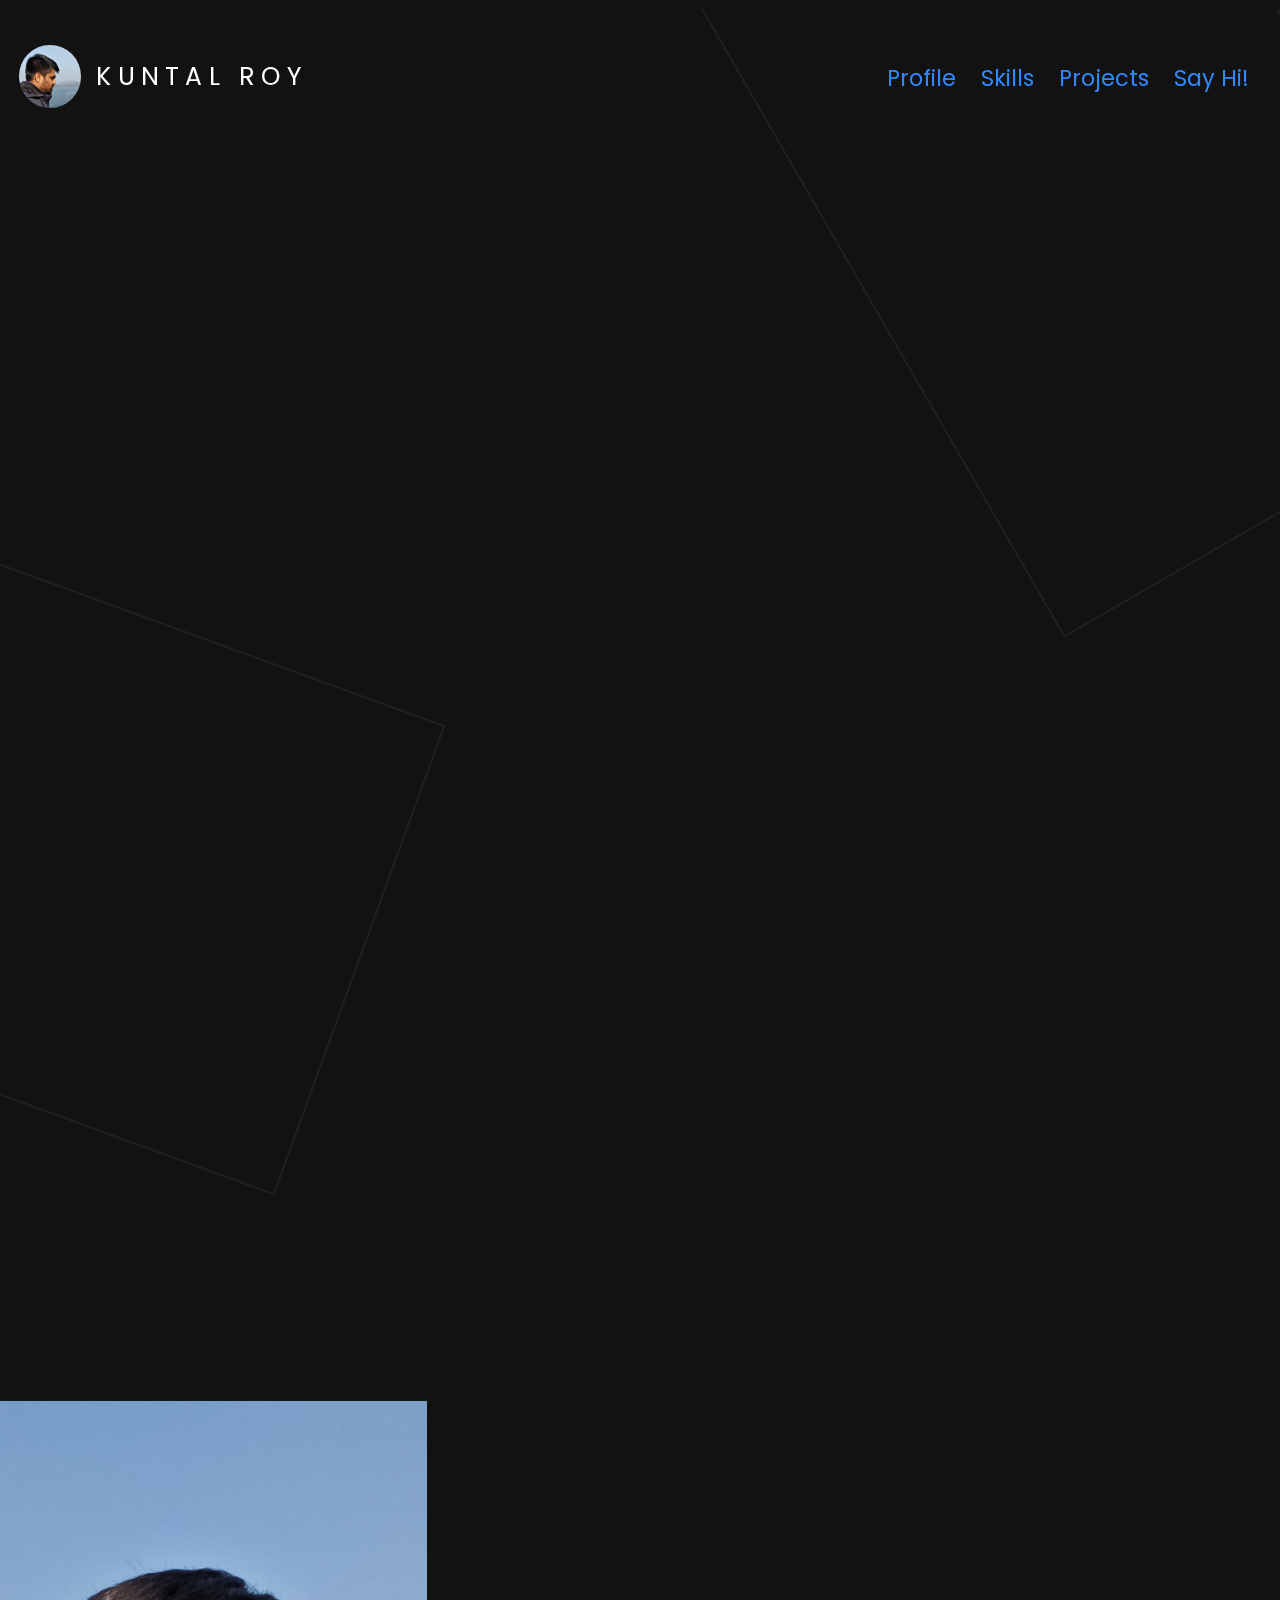
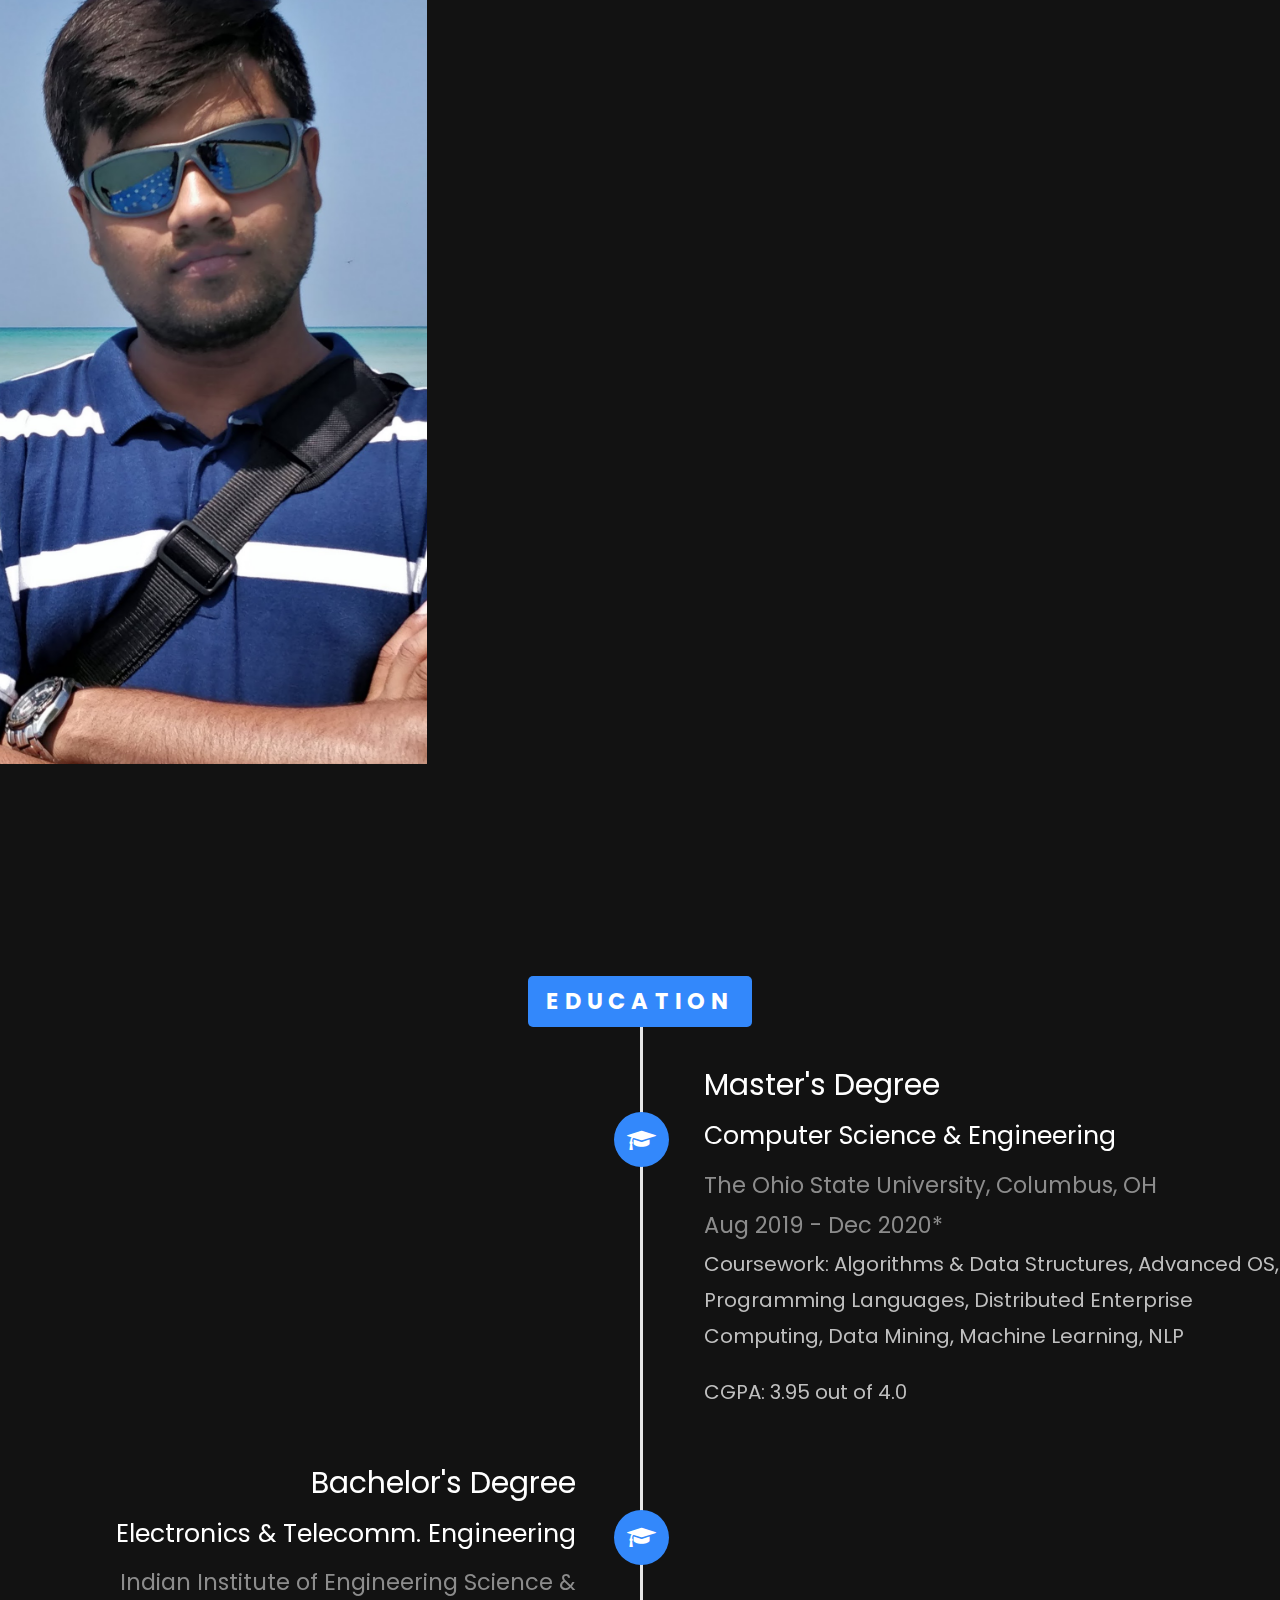
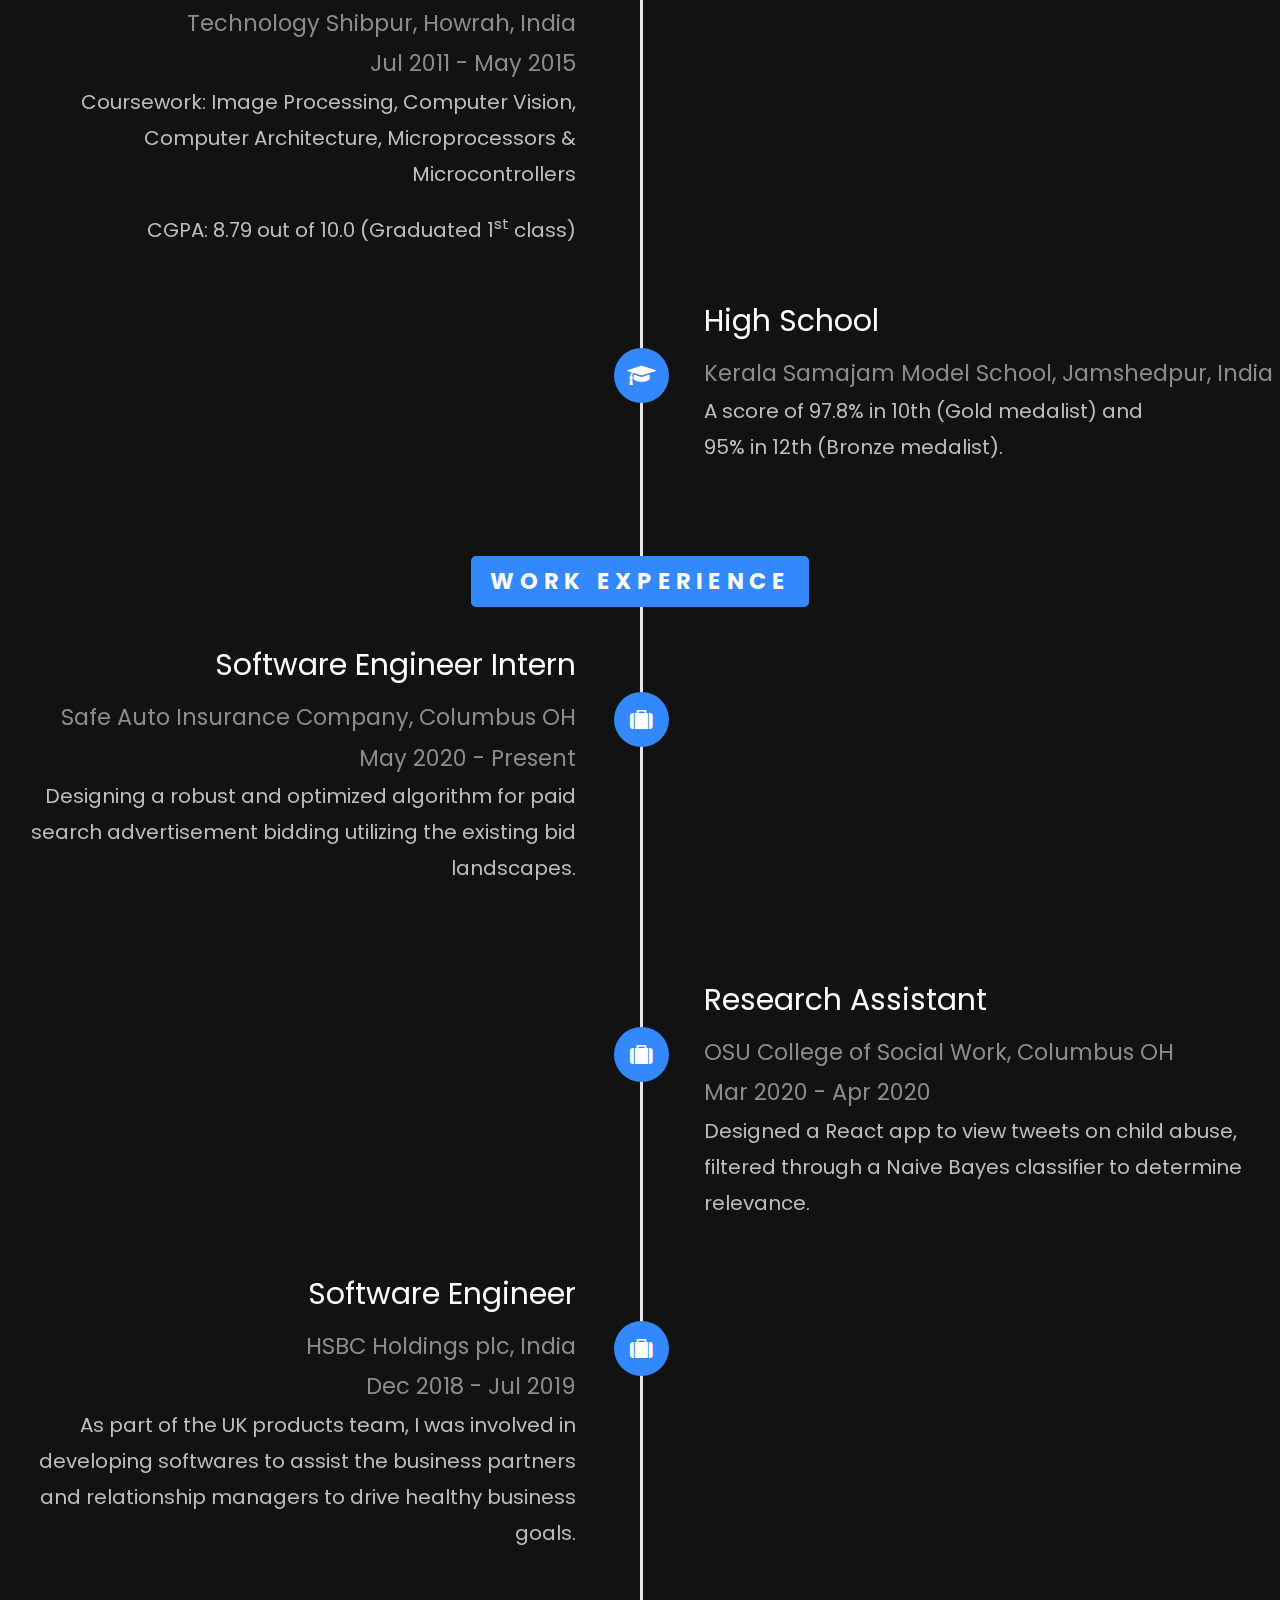
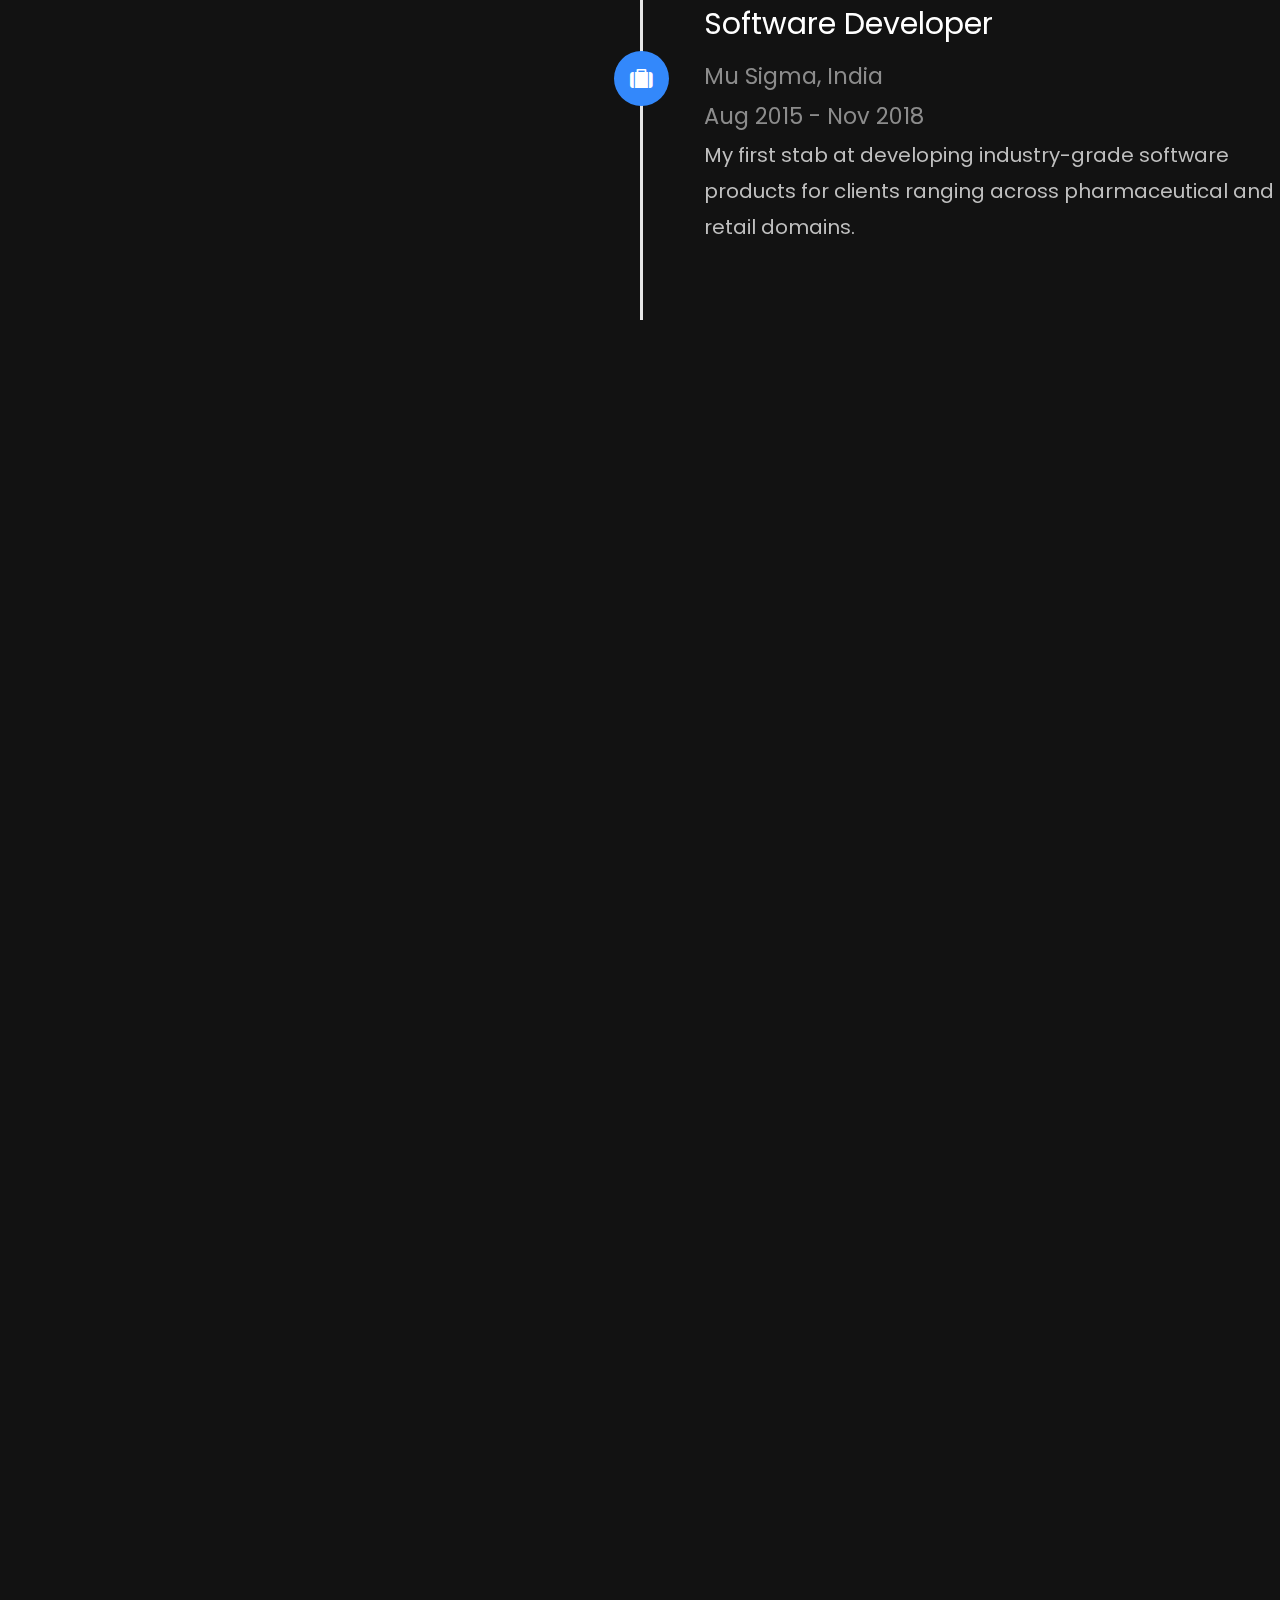
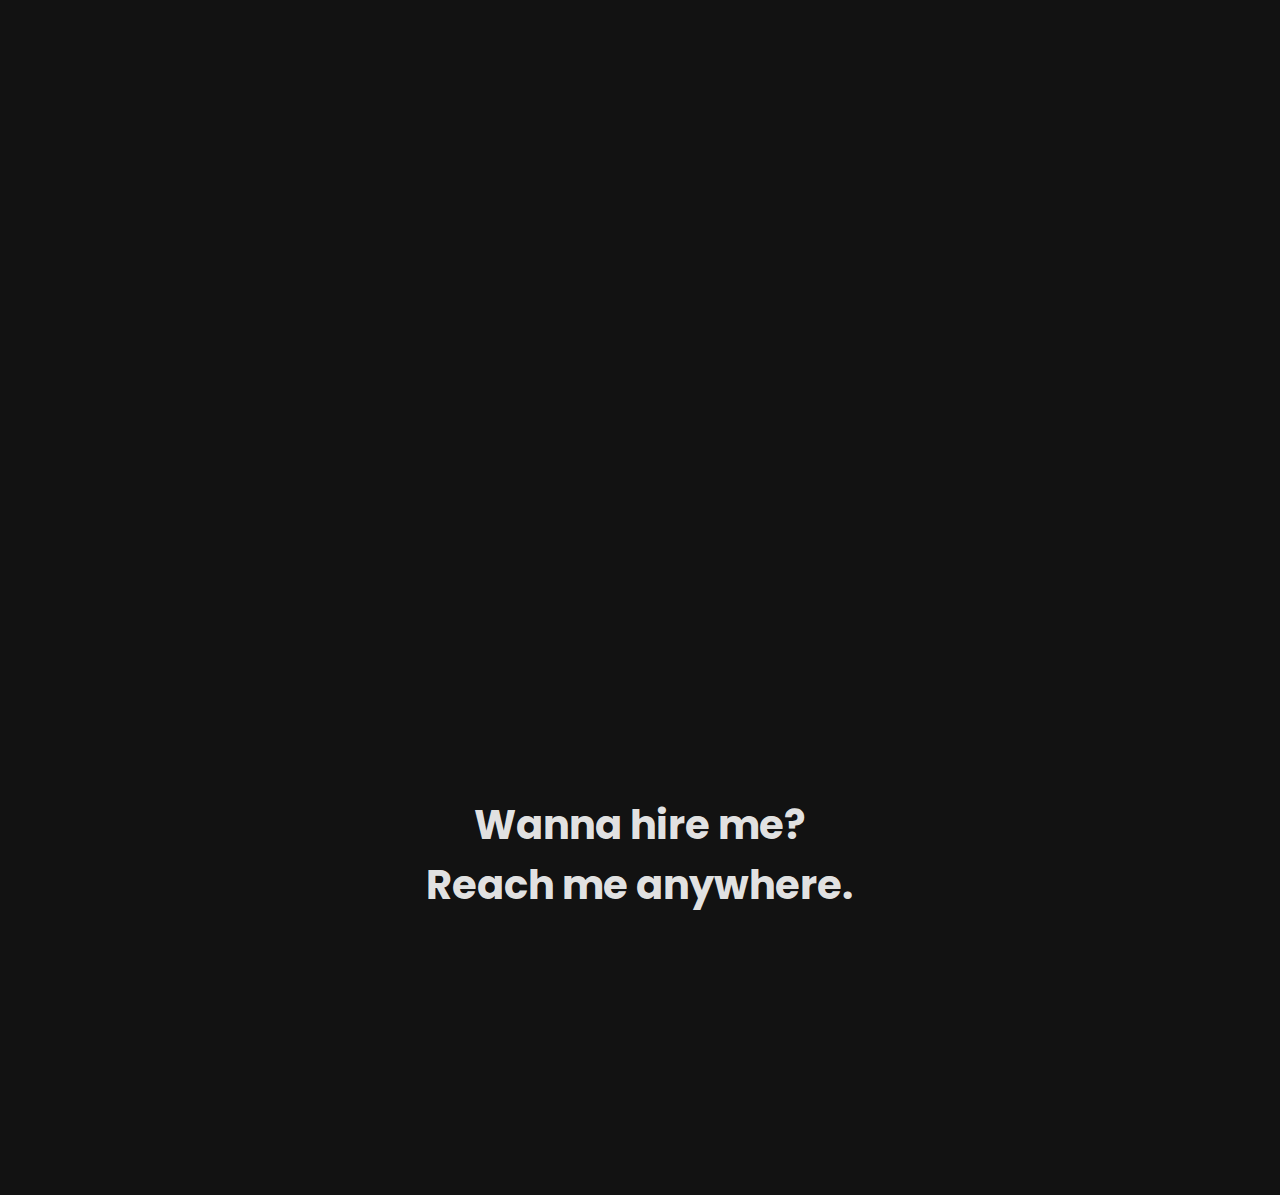
==== index.html @ 414e9b7e "Updated nav bar" ====
<!DOCTYPE html>
<html lang="en">
  <head>
    <title>Kuntal Roy</title>
    <meta charset="utf-8">
    <meta name="viewport" content="width=device-width, initial-scale=1, shrink-to-fit=no">
    
    <link href="https://fonts.googleapis.com/css?family=Poppins:300,400,700" rel="stylesheet">

    <link rel="stylesheet" href="css/open-iconic-bootstrap.min.css">
    <link rel="stylesheet" href="css/animate.css">
    
    <link rel="stylesheet" href="css/owl.carousel.min.css">
    <link rel="stylesheet" href="css/owl.theme.default.min.css">
    <link rel="stylesheet" href="css/magnific-popup.css">

    <link rel="stylesheet" href="css/aos.css">

    <link rel="stylesheet" href="css/ionicons.min.css">

    <link rel="stylesheet" href="css/bootstrap-datepicker.css">
    <link rel="stylesheet" href="css/jquery.timepicker.css">

    
    <link rel="stylesheet" href="css/flaticon.css">
    <link rel="stylesheet" href="css/icomoon.css">
    <link rel="stylesheet" href="css/style.css">
  </head>
  <body>

    <div class="KW_progressContainer">
      <div class="KW_progressBar">

      </div>
    </div>
    <div class="page">
    <nav id="colorlib-main-nav" role="navigation">
      <a href="#" class="js-colorlib-nav-toggle colorlib-nav-toggle active"><i></i></a>
      <div class="js-fullheight colorlib-table">
        <div class="img" style="background-image: url(images/person_1.jpg);"></div>
        <div class="colorlib-table-cell js-fullheight">
          <div class="row no-gutters">
            <div class="col-md-12 text-center">
              <h1 class="mb-4"><a href="index.html" class="logo">Kuntal Roy</a></h1>
              <ul>
                <!-- <li class="active"><a href="index.html"><span><small>01</small>Home</span></a></li> -->
                <li><a href="#aboutme"><span><small>02</small>Resume</span></a></li>
                <li><a href="services.html"><span><small>03</small>Services</span></a></li>
                <li><a href="portfolio.html"><span><small>04</small>Portfolio</span></a></li>
                <li><a href="blog.html"><span><small>05</small>Blog</span></a></li>
                <li><a href="contact.html"><span><small>06</small>Contact</span></a></li>
              </ul>
            </div>
          </div>
        </div>
      </div>
    </nav>
    
    <div id="colorlib-page">
      <header>
        <div class="container">
          <div class="row">
            <div class="col-md-12">
              <div class="colorlib-navbar-brand">
                <a class="colorlib-logo" href="index.html"><span class="logo-img" style="background-image: url(images/person_1.jpg);"></span>Kuntal Roy</a>
              </div>
              <!-- <a href="#" class="js-colorlib-nav-toggle colorlib-nav-toggle"><i></i></a> -->
              <a href="#contactme" class="colorlib-nav-toggle" id="nav-menu-item">Say Hi!</a>
              <a href="#projects" class="colorlib-nav-toggle" id="nav-menu-item">Projects</a>
              <a href="#skills" class="colorlib-nav-toggle" id="nav-menu-item">Skills</a>
              <a href="#profile" class="colorlib-nav-toggle" id="nav-menu-item">Profile</a>
            </div>
          </div>
        </div>
      </header>
    
      <section class="home-slider owl-carousel js-fullheight">
        <div class="slider-item js-fullheight">
          <div class="overlay"></div>
          <div class="container">
            <div class="row slider-text align-items-center text-center justify-content-center" data-scrollax-parent="true">
              <div class="col-md-12 ftco-animate" data-scrollax=" properties: { translateY: '70%' }">
                <p><a href="#" class="scroll">Hello World! I'm</a></p>
                <h1 class="mb-3" data-scrollax="properties: { translateY: '30%', opacity: 1.6 }">Kuntal Roy</h1>
              </div>
            </div>
          </div>
        </div>

        <div class="slider-item js-fullheight">
          <div class="overlay"></div>
          <div class="container">
            <div class="row slider-text align-items-center text-center justify-content-center" data-scrollax-parent="true">
              <div class="col-md-12 ftco-animate" data-scrollax=" properties: { translateY: '70%' }">
                <p><a href="#" class="scroll">I'm a Tech Enthusiast</a></p>
                <h1 class="mb-3" data-scrollax="properties: {translateY: '30%', opacity: 1.6}">CS grad @ OSU</h1>
              </div>
            </div>
          </div>
        </div>
      </section>
      <!-- END slider -->

      <section class="ftco-section about-section">
        <div class="container" id="aboutme">
          <div class="row d-flex" data-scrollax-parent="true">
            <div class="col-md-4 author-img" style="background-image: url(images/profile_1.jpg);" data-scrollax=" properties: { translateY: '-70%'}"></div>
            <div class="col-md-2"></div>
            <div class="col-md-6 wrap ftco-animate">
              <div class="about-desc">
                <h1 class="bold-text">About</h1>
                <div class="p-5">
                  <h2 class="mb-5">Hi! I'm Kuntal Roy</h2>
                  <p> I'm a CS master's student studying at The Ohio State University. Before pursuing my masters degree, I worked with HSBC & Mu Sigma for 4 years. I consider myself a quick and constant learner. I can adapt to new tehnologies within a short amount of time. </p>
                  <p><a class="ftco-animate" href="/docs/resume.pdf">Checkout my resume</a></p>
                  <ul class="ftco-footer-social list-unstyled mt-4">
                    <li><a href="https://www.linkedin.com/in/roykuntal/"><span class="icon-linkedin"></span></a></li>
                    <li><a href="https://github.com/kroy1809"><span class="icon-github"></span></a></li>
                    <li><a href="https://twitter.com/kroy_1809"><span class="icon-twitter"></span></a></li>
                    <li><a href="https://www.facebook.com/roy.kuntal"><span class="icon-facebook"></span></a></li>
                    <li><a href="https://www.instagram.com/kroy_1809/"><span class="icon-instagram"></span></a></li>
                  </ul>
                  <h5>Contact me here!</h5>
                  <p>Email: <a class="ftco-animate" href="mailto:roy.kuntal.osu@gmail.com">roy.kuntal.osu@gmail.com</a></p>
                  <p>Phone: <a href="#">+1 (614) 441-7599</a></p>
                  <p>Location: <a class="ftco-animate" href="https://goo.gl/maps/NLrKjh1BidKTwqyb7">3019 Stadium Dr, Apt.3,<br>Columbus, OH 43202</a></p>
                </div>
              </div>
            </div>
          </div>
        </div>
        <div class="row d-flex justify-content-center mt-5">
          <!-- <div class="col-md-10">
            <div class="profile ftco-animate">
              <h2 class="mb-4">Profile</h2> -->
            

        <div id="fh5co-resume" class="fh5co-bg-color">
          <div class="container" id="profile">
            <div class="row justify-content-center mb-5 pb-5">
              <div class="col-md-7 text-center heading-section ftco-animate">
                <span>About me</span>
                <h2>My profile</h2>
              </div>              
            </div>
            <div class="row">
              <div class="col-md-12 col-md-offset-0">
                <ul class="timeline">
                  <li class="timeline-heading text-center animate-box">
                    <div><h3>Education</h3></div>
                  </li>
                  <li class="timeline-inverted animate-box">
                    <div class="timeline-badge"><i class="icon-graduation-cap"></i></div>
                    <div class="timeline-panel">
                      <div class="timeline-heading">
                        <h4 class="timeline-title">Master's Degree</h4>
                        <h5 class="timeline-title">Computer Science & Engineering</h5>
      
                        <span class="timeline-body">The Ohio State University, Columbus, OH<br>Aug 2019 - Dec 2020*</span>
                      </div>
                      <div class="company">
                        <p>Coursework: Algorithms & Data Structures, Advanced OS, Programming Languages, Distributed Enterprise Computing, Data Mining, Machine Learning, NLP</p>
                        <p>CGPA: 3.95 out of 4.0</p>
                      </div>
                    </div>
                  </li>
                  <li class="animate-box timeline-unverted">
                    <div class="timeline-badge"><i class="icon-graduation-cap"></i></div>
                    <div class="timeline-panel">
                      <div class="timeline-heading">
                        <h4 class="timeline-title">Bachelor's Degree</h4>
                        <h5 class="timeline-title">Electronics & Telecomm. Engineering</h5>
      
                        <span class="timeline-body">Indian Institute of Engineering Science & Technology Shibpur, Howrah, India <br>Jul 2011 - May 2015</span>
                      </div>
                      <div class="company">
                        <p>Coursework: Image Processing, Computer Vision, Computer Architecture, Microprocessors & Microcontrollers </p>
                        <p>CGPA: 8.79 out of 10.0 (Graduated 1<sup>st</sup> class)</p>
                      </div>
                    </div>
                  </li>
                  <li class="timeline-inverted animate-box">
                    <div class="timeline-badge"><i class="icon-graduation-cap"></i></div>
                    <div class="timeline-panel">
                      <div class="timeline-heading">
                        <h4 class="timeline-title">High School</h4>
                        <span class="timeline-body">Kerala Samajam Model School, Jamshedpur, India</span>
                      </div>
                      <div class="company">
                        <p>A score of 97.8% in 10th (Gold medalist) and <br>95% in 12th (Bronze medalist).</p>
                      </div>
                    </div>
                  </li>
                  <br/>
                  <li class="timeline-heading text-center animate-box">
                    <div><h3>Work Experience</h3></div>
                  </li>
                  <li class="animate-box timeline-unverted">
                    <div class="timeline-badge"><i class="icon-suitcase"></i></div>
                    <div class="timeline-panel">
                      <div class="timeline-heading">
                        <h4 class="timeline-title">Software Engineer Intern</h4>
                        <span class="timeline-body">Safe Auto Insurance Company, Columbus OH<br>May 2020 - Present</span>
                      </div>
                      <div class="company">
                        <p>Designing a robust and optimized algorithm for paid search advertisement bidding utilizing the existing bid landscapes.</p>
                      </div>
                    </div>
                  </li>
                  <br/>
                  <li class="timeline-inverted animate-box">
                    <div class="timeline-badge"><i class="icon-suitcase"></i></div>
                    <div class="timeline-panel">
                      <div class="timeline-heading">
                        <h4 class="timeline-title">Research Assistant</h4>
                        <span class="timeline-body">OSU College of Social Work, Columbus OH<br>Mar 2020 - Apr 2020</span>
                      </div>
                      <div class="company">
                        <p>Designed a React app to view tweets on child abuse, filtered through a Naive Bayes classifier to determine relevance.</p>
                      </div>
                    </div>
                  </li>
                  <li class="animate-box timeline-unverted">
                    <div class="timeline-badge"><i class="icon-suitcase"></i></div>
                    <div class="timeline-panel">
                      <div class="timeline-heading">
                        <h4 class="timeline-title">Software Engineer</h4>
                        <span class="timeline-body">HSBC Holdings plc, India<br>Dec 2018 - Jul 2019</span>
                      </div>
                      <div class="company">
                        <p>As part of the UK products team, I was involved in developing softwares to assist the business partners and relationship managers to drive healthy business goals.</p>
                      </div>
                    </div>
                  </li>
                  <li class="timeline-inverted animate-box">
                    <div class="timeline-badge"><i class="icon-suitcase"></i></div>
                    <div class="timeline-panel">
                      <div class="timeline-heading">
                        <h4 class="timeline-title">Software Developer</h4>
                        <span class="timeline-body">Mu Sigma, India<br>Aug 2015 - Nov 2018</span>
                      </div>
                      <div class="company">
                        <p>My first stab at developing industry-grade software products for clients ranging across pharmaceutical and retail domains.</p>
                      </div>
                    </div>
                  </li>
                  </ul>
              </div>
            </div>
          </div>
        </div>

      </section>

      <section class="ftco-section">
        <div class="container" id="skills">
          <div class="row justify-content-center mb-5 pb-5">
            <div class="col-md-7 text-center heading-section ftco-animate">
              <span>What i do</span>
              <h2>My skillsets</h2>
            </div>
          </div>
          <div class="row">
            <div class="col-md-4 d-flex align-self-stretch ftco-animate">
              <div class="media block-6 services p-3 py-4 d-block text-center">
                <div class="icon mb-3"><span class="icon-code"></span></div>
                <div class="media-body">
                  <h3 class="heading">Backend dev</h3>
                  <span class="company">Java, Python, Golang, Shell, Git, SQL, C, Docker, MATLAB, R, PHP, SAS</span>
                </div>
                <h5>Frameworks</h5>
                <span class="company">REST API, Spring, Guice, Django, Flask, PyTorch, TensorFlow, NumPy, Pandas</span>
              </div>      
            </div>
            <div class="col-md-4 d-flex align-self-stretch ftco-animate">
              <div class="media block-6 services p-3 py-4 d-block text-center">
                <div class="icon mb-3"><span class="icon-desktop_windows"></span></div>
                <div class="media-body">
                  <h3 class="heading">Frontend dev</h3>
                  <span class="company">JavaScript, HTML, CSS, RShiny, Tableau, Power BI</span>
                </div>
                <h5>Frameworks</h5>
                  <span class="company">React, Vue, jQuery, C3.js, Bootstrap, NPM, Jinja</span>             
              </div>      
            </div>
            <div class="col-md-4 d-flex align-self-stretch ftco-animate">
              <div class="media block-6 services p-3 py-4 d-block text-center">
                <div class="icon mb-3"><span class="icon-gears"></span></div>
                <div class="media-body">
                  <h3 class="heading">Everything else</h3>
                  <span class="company">Agile, Cloud solutions, Microservices, System design, Databases, App Dev</span>
                </div>
                <h5>Frameworks</h5>
                <span class="company">JIRA, AWS, GCP, MongoDB, Redis, Teradata, MySQL, MS SQL Server</span>
              </div>    
            </div>
          </div>
        </div>
      </section>

      <section class="ftco-section">
	      <div class="container mt-5" id="projects">
	      	<div class="row justify-content-center mb-5 pb-5">
            <div class="col-md-7 text-center heading-section ftco-animate">
              <span>Projects</span>
              <h2>Checkout a few of my works</h2>
            </div>
          </div>
	        <div class="row">
	          <div class="col-md-4 ftco-animate">
	            <div class="blog-entry">
                <div class="overlay-container">
                  <div class="overlay-image"><a href="https://github.com/kroy1809/Restaurant-Simulator" class="block-20" style="background-image: url('images/restaurant.jpg');" data-scrollax=" properties: { translateY: '-30%'}"></a></div>
                  <div class="overlay-git"><a href="https://github.com/kroy1809/Restaurant-Simulator" ><span class="icon-github"></span></a></div>
                </div>
	              <div class="text p-4 d-block">
                  <h3 class="heading"><a>Restaurant Simulator</a></h3>
                  <div class="meta mb-3">
	                  <div><a href="#">Designed a multi-threaded systems for a restaurant to efficiently simulate the decoupled operations in a food joint</a></div>
	                </div>
	              </div>
	            </div>
	          </div>
	          <div class="col-md-4 ftco-animate">
	            <div class="blog-entry" data-aos-delay="100">
                <div class="overlay-container">
	                <div class="overlay-image"><a href="https://github.com/kroy1809/Math-Word-Problem-Solver" class="block-20" style="background-image: url('images/maths.jpg');"></a></div>
                  <div class="overlay-git"><a href="https://github.com/kroy1809/Math-Word-Problem-Solver" ><span class="icon-github"></span></a></div>
              </div>
	              <div class="text p-4">
                  <h3 class="heading"><a>Math Word Problem Solver</a></h3>
                  <div class="meta mb-3">
                    <div><a>Constructed and solved mathematical equations from word problems using sequence trees and Recursive NN</a></div>
                    
	                </div>
	              </div>
	            </div>
	          </div>
	          <div class="col-md-4 ftco-animate">
	            <div class="blog-entry" data-aos-delay="200">
                <div class="overlay-container">
                  <div class="overlay-image"><a href="https://github.com/kroy1809/Min-Hashing" class="block-20" style="background-image: url('images/plagiarism.jpg');"></a></div>
                  <div class="overlay-git"><a href="https://github.com/kroy1809/Min-Hashing" ><span class="icon-github"></span></a></div>
                </div>
	              <div class="text p-4">
                  <h3 class="heading"><a>Plagiarism Checker</a></h3>
                  <div class="meta mb-3">
	                  <div><a href="#"></a>Generated set of signatures using min hashing technique to bucket similar document structures together</div>
	                </div>
	              </div>
	            </div>
	          </div>
	          <div class="col-md-4 ftco-animate">
	            <div class="blog-entry">
                <div class="overlay-container">
                  <div class="overlay-image"><a href="https://github.com/kroy1809/Ad2Charity" class="block-20" style="background-image: url('images/billboard.jpg');"></a></div>
                  <div class="overlay-git"><a href="https://github.com/kroy1809/Ad2Charity" ><span class="icon-github"></span></a></div>
              </div>
	              <div class="text p-4 d-block">
                  <h3 class="heading"><a>Ad2Charity</a></h3>
                  <div class="meta mb-3">
	                  <div><a href="#">Developed a chrome extension that incentivizes users to donate to charity by giving a discount on watching an ad</a></div>
	                </div>
	              </div>
	            </div>
	          </div>
	          <div class="col-md-4 ftco-animate">
	            <div class="blog-entry" data-aos-delay="100">
                <div class="overlay-container">
                  <div class="overlay-image"><a href="https://github.com/kroy1809/movie-review-classification" class="block-20" style="background-image: url('images/movies.png');"></a></div>
                  <div class="overlay-git"><a href="https://github.com/kroy1809/movie-review-classification" ><span class="icon-github"></span></a></div>
                </div>
	              <div class="text p-4">
	                
                  <h3 class="heading"><a>Movie reviews classification</a></h3>
                  <div class="meta mb-3">
	                  <div><a href="#">Classified reviews on IMDB, Amazon & Yelp as positive, negative and neutral using deep neural nets (CNN and FFNN)</a></div>
	                </div>
	              </div>
	            </div>
	          </div>
	          <div class="col-md-4 ftco-animate">
	            <div class="blog-entry" data-aos-delay="200">
                <div class="overlay-container">
                  <div class="overlay-image"><a href="https://calculator-logs.herokuapp.com/" class="block-20" style="background-image: url('images/computer.jpg');"></a></div>
                  <div class="overlay-git"><a href="https://calculator-logs.herokuapp.com/" ><span class="icon-link2"></span></a></div>
                </div>
	              
	              <div class="text p-4">
                  <h3 class="heading"><a>Calculator with logs</a></h3>
	                <div class="meta mb-3">
	                  <div><a href="#">A standard calculator web app which records logs from other users & also restores unsaved session data</a></div>
	                </div>
	              </div>
	            </div>
	          </div>
	        </div>
	        <!-- <div class="row mt-5">
	          <div class="col text-center">
	            <div class="block-27">
	              <ul>
	                <li><a href="#">&lt;</a></li>
	                <li class="active"><span>1</span></li>
	                <li><a href="#">2</a></li>
	                <li><a href="#">3</a></li>
	                <li><a href="#">4</a></li>
	                <li><a href="#">5</a></li>
	                <li><a href="#">&gt;</a></li>
	              </ul>
	            </div>
	          </div>
	        </div> -->
	      </div>
	    </section>

      
      <footer class="ftco-footer ftco-bg-dark ftco-section">
        <div class="container" id="contactme">
          <div class="row mb-5 justify-content-center">
            <div class="col-md-5 text-center">
              <div class="ftco-footer-widget mb-5">
                <div class="ftco-footer-social list-unstyled">
                  <li class="ftco-animate"><a href="https://www.linkedin.com/in/roykuntal/"><span class="icon-linkedin"></span></a></li>
                  <li class="ftco-animate"><a href="https://github.com/kroy1809"><span class="icon-github"></span></a></li>
                  <li class="ftco-animate"><a href="mailto:roy.kuntal.osu@gmail.com"><span class="icon-envelope"></span></a></li>
                  <li class="ftco-animate"><a href="https://twitter.com/kroy_1809"><span class="icon-twitter"></span></a></li>
                  <li class="ftco-animate"><a href="https://www.facebook.com/roy.kuntal"><span class="icon-facebook"></span></a></li>
                  <li class="ftco-animate"><a href="https://www.instagram.com/kroy_1809/"><span class="icon-instagram"></span></a></li>
                </ul>
              </div>
              <div class="ftco-footer-widget">
                <h2 class="mb-5">Wanna hire me?<br>Reach me anywhere.</h2>
              </div>
            </div>
          </div>
          <div class="row">
            <div class="col-md-12 text-center"> 
            </div>
          </div>
        </div>
      </footer>

      <!-- loader -->
      <div id="ftco-loader" class="show fullscreen"><svg class="circular" width="48px" height="48px"><circle class="path-bg" cx="24" cy="24" r="22" fill="none" stroke-width="4" stroke="#eeeeee"/><circle class="path" cx="24" cy="24" r="22" fill="none" stroke-width="4" stroke-miterlimit="10" stroke="#F96D00"/></svg></div>

      </div>

    </div>


    <script src="js/jquery.min.js"></script>
    <script src="js/jquery-migrate-3.0.1.min.js"></script>
    <script src="js/popper.min.js"></script>
    <script src="js/bootstrap.min.js"></script>
    <script src="js/jquery.easing.1.3.js"></script>
    <script src="js/jquery.waypoints.min.js"></script>
    <script src="js/jquery.stellar.min.js"></script>
    <script src="js/owl.carousel.min.js"></script>
    <script src="js/jquery.magnific-popup.min.js"></script>
    <script src="js/aos.js"></script>
    <script src="js/jquery.animateNumber.min.js"></script>
    <script src="js/scrollax.min.js"></script>
    <script src="js/bootstrap-datepicker.js"></script>
    <script src="js/jquery.timepicker.min.js"></script>
    <!-- <script src="https://maps.googleapis.com/maps/api/js?key=AIzaSyBVWaKrjvy3MaE7SQ74_uJiULgl1JY0H2s&sensor=false"></script> -->
    <!-- <script src="js/google-map.js"></script> -->
    <script src="js/main.js"></script>
    
  </body>
</html>
---- css/flaticon.css ----
/*
    Flaticon icon font: Flaticon
    Creation date: 23/07/2018 14:52
    */

@font-face {
  font-family: "Flaticon";
  src: url("../fonts/flaticon/font/Flaticon.eot");
  src: url("../fonts/flaticon/font/Flaticon.eot?#iefix") format("embedded-opentype"),
       url("../fonts/flaticon/font/Flaticon.woff") format("woff"),
       url("../fonts/flaticon/font/Flaticon.ttf") format("truetype"),
       url("../fonts/flaticon/font/Flaticon.svg#Flaticon") format("svg");
  font-weight: normal;
  font-style: normal;
}

@media screen and (-webkit-min-device-pixel-ratio:0) {
  @font-face {
    font-family: "Flaticon";
    src: url("../fonts/flaticon/font/Flaticon.svg#Flaticon") format("svg");
  }
}

[class^="flaticon-"]:before, [class*=" flaticon-"]:before,
[class^="flaticon-"]:after, [class*=" flaticon-"]:after {   
  font-family: Flaticon;
  font-style: normal;
  font-weight: normal;
  font-variant: normal;
  text-transform: none;
  line-height: 1;

  /* Better Font Rendering =========== */
  -webkit-font-smoothing: antialiased;
  -moz-osx-font-smoothing: grayscale;
}

.flaticon-yoga:before { content: "\f100"; }
.flaticon-gym-1:before { content: "\f101"; }
.flaticon-gym:before { content: "\f102"; }
---- css/icomoon.css ----
@font-face {
  font-family: 'icomoon';
  src:  url('../fonts/icomoon/icomoon.eot?6tt51o');
  src:  url('../fonts/icomoon/icomoon.eot?6tt51o#iefix') format('embedded-opentype'),
    url('../fonts/icomoon/icomoon.ttf?6tt51o') format('truetype'),
    url('../fonts/icomoon/icomoon.woff?6tt51o') format('woff'),
    url('../fonts/icomoon/icomoon.svg?6tt51o#icomoon') format('svg');
  font-weight: normal;
  font-style: normal;
}

[class^="icon-"], [class*=" icon-"] {
  /* use !important to prevent issues with browser extensions that change fonts */
  font-family: 'icomoon' !important;
  speak: none;
  font-style: normal;
  font-weight: normal;
  font-variant: normal;
  text-transform: none;
  line-height: 1;

  /* Better Font Rendering =========== */
  -webkit-font-smoothing: antialiased;
  -moz-osx-font-smoothing: grayscale;
}

.icon-asterisk:before {
  content: "\f069";
}
.icon-plus:before {
  content: "\f067";
}
.icon-question:before {
  content: "\f128";
}
.icon-minus:before {
  content: "\f068";
}
.icon-glass:before {
  content: "\f000";
}
.icon-music:before {
  content: "\f001";
}
.icon-search:before {
  content: "\f002";
}
.icon-envelope-o:before {
  content: "\f003";
}
.icon-heart:before {
  content: "\f004";
}
.icon-star:before {
  content: "\f005";
}
.icon-star-o:before {
  content: "\f006";
}
.icon-user:before {
  content: "\f007";
}
.icon-film:before {
  content: "\f008";
}
.icon-th-large:before {
  content: "\f009";
}
.icon-th:before {
  content: "\f00a";
}
.icon-th-list:before {
  content: "\f00b";
}
.icon-check:before {
  content: "\f00c";
}
.icon-close:before {
  content: "\f00d";
}
.icon-remove:before {
  content: "\f00d";
}
.icon-times:before {
  content: "\f00d";
}
.icon-search-plus:before {
  content: "\f00e";
}
.icon-search-minus:before {
  content: "\f010";
}
.icon-power-off:before {
  content: "\f011";
}
.icon-signal:before {
  content: "\f012";
}
.icon-cog:before {
  content: "\f013";
}
.icon-gear:before {
  content: "\f013";
}
.icon-trash-o:before {
  content: "\f014";
}
.icon-home:before {
  content: "\f015";
}
.icon-file-o:before {
  content: "\f016";
}
.icon-clock-o:before {
  content: "\f017";
}
.icon-road:before {
  content: "\f018";
}
.icon-download:before {
  content: "\f019";
}
.icon-arrow-circle-o-down:before {
  content: "\f01a";
}
.icon-arrow-circle-o-up:before {
  content: "\f01b";
}
.icon-inbox:before {
  content: "\f01c";
}
.icon-play-circle-o:before {
  content: "\f01d";
}
.icon-repeat:before {
  content: "\f01e";
}
.icon-rotate-right:before {
  content: "\f01e";
}
.icon-refresh:before {
  content: "\f021";
}
.icon-list-alt:before {
  content: "\f022";
}
.icon-lock:before {
  content: "\f023";
}
.icon-flag:before {
  content: "\f024";
}
.icon-headphones:before {
  content: "\f025";
}
.icon-volume-off:before {
  content: "\f026";
}
.icon-volume-down:before {
  content: "\f027";
}
.icon-volume-up:before {
  content: "\f028";
}
.icon-qrcode:before {
  content: "\f029";
}
.icon-barcode:before {
  content: "\f02a";
}
.icon-tag:before {
  content: "\f02b";
}
.icon-tags:before {
  content: "\f02c";
}
.icon-book:before {
  content: "\f02d";
}
.icon-bookmark:before {
  content: "\f02e";
}
.icon-print:before {
  content: "\f02f";
}
.icon-camera:before {
  content: "\f030";
}
.icon-font:before {
  content: "\f031";
}
.icon-bold:before {
  content: "\f032";
}
.icon-italic:before {
  content: "\f033";
}
.icon-text-height:before {
  content: "\f034";
}
.icon-text-width:before {
  content: "\f035";
}
.icon-align-left:before {
  content: "\f036";
}
.icon-align-center:before {
  content: "\f037";
}
.icon-align-right:before {
  content: "\f038";
}
.icon-align-justify:before {
  content: "\f039";
}
.icon-list:before {
  content: "\f03a";
}
.icon-dedent:before {
  content: "\f03b";
}
.icon-outdent:before {
  content: "\f03b";
}
.icon-indent:before {
  content: "\f03c";
}
.icon-video-camera:before {
  content: "\f03d";
}
.icon-image:before {
  content: "\f03e";
}
.icon-photo:before {
  content: "\f03e";
}
.icon-picture-o:before {
  content: "\f03e";
}
.icon-pencil:before {
  content: "\f040";
}
.icon-map-marker:before {
  content: "\f041";
}
.icon-adjust:before {
  content: "\f042";
}
.icon-tint:before {
  content: "\f043";
}
.icon-edit:before {
  content: "\f044";
}
.icon-pencil-square-o:before {
  content: "\f044";
}
.icon-share-square-o:before {
  content: "\f045";
}
.icon-check-square-o:before {
  content: "\f046";
}
.icon-arrows:before {
  content: "\f047";
}
.icon-step-backward:before {
  content: "\f048";
}
.icon-fast-backward:before {
  content: "\f049";
}
.icon-backward:before {
  content: "\f04a";
}
.icon-play:before {
  content: "\f04b";
}
.icon-pause:before {
  content: "\f04c";
}
.icon-stop:before {
  content: "\f04d";
}
.icon-forward:before {
  content: "\f04e";
}
.icon-fast-forward:before {
  content: "\f050";
}
.icon-step-forward:before {
  content: "\f051";
}
.icon-eject:before {
  content: "\f052";
}
.icon-chevron-left:before {
  content: "\f053";
}
.icon-chevron-right:before {
  content: "\f054";
}
.icon-plus-circle:before {
  content: "\f055";
}
.icon-minus-circle:before {
  content: "\f056";
}
.icon-times-circle:before {
  content: "\f057";
}
.icon-check-circle:before {
  content: "\f058";
}
.icon-question-circle:before {
  content: "\f059";
}
.icon-info-circle:before {
  content: "\f05a";
}
.icon-crosshairs:before {
  content: "\f05b";
}
.icon-times-circle-o:before {
  content: "\f05c";
}
.icon-check-circle-o:before {
  content: "\f05d";
}
.icon-ban:before {
  content: "\f05e";
}
.icon-arrow-left:before {
  content: "\f060";
}
.icon-arrow-right:before {
  content: "\f061";
}
.icon-arrow-up:before {
  content: "\f062";
}
.icon-arrow-down:before {
  content: "\f063";
}
.icon-mail-forward:before {
  content: "\f064";
}
.icon-share:before {
  content: "\f064";
}
.icon-expand:before {
  content: "\f065";
}
.icon-compress:before {
  content: "\f066";
}
.icon-exclamation-circle:before {
  content: "\f06a";
}
.icon-gift:before {
  content: "\f06b";
}
.icon-leaf:before {
  content: "\f06c";
}
.icon-fire:before {
  content: "\f06d";
}
.icon-eye:before {
  content: "\f06e";
}
.icon-eye-slash:before {
  content: "\f070";
}
.icon-exclamation-triangle:before {
  content: "\f071";
}
.icon-warning:before {
  content: "\f071";
}
.icon-plane:before {
  content: "\f072";
}
.icon-calendar:before {
  content: "\f073";
}
.icon-random:before {
  content: "\f074";
}
.icon-comment:before {
  content: "\f075";
}
.icon-magnet:before {
  content: "\f076";
}
.icon-chevron-up:before {
  content: "\f077";
}
.icon-chevron-down:before {
  content: "\f078";
}
.icon-retweet:before {
  content: "\f079";
}
.icon-shopping-cart:before {
  content: "\f07a";
}
.icon-folder:before {
  content: "\f07b";
}
.icon-folder-open:before {
  content: "\f07c";
}
.icon-arrows-v:before {
  content: "\f07d";
}
.icon-arrows-h:before {
  content: "\f07e";
}
.icon-bar-chart:before {
  content: "\f080";
}
.icon-bar-chart-o:before {
  content: "\f080";
}
.icon-twitter-square:before {
  content: "\f081";
}
.icon-facebook-square:before {
  content: "\f082";
}
.icon-camera-retro:before {
  content: "\f083";
}
.icon-key:before {
  content: "\f084";
}
.icon-cogs:before {
  content: "\f085";
}
.icon-gears:before {
  content: "\f085";
}
.icon-comments:before {
  content: "\f086";
}
.icon-thumbs-o-up:before {
  content: "\f087";
}
.icon-thumbs-o-down:before {
  content: "\f088";
}
.icon-star-half:before {
  content: "\f089";
}
.icon-heart-o:before {
  content: "\f08a";
}
.icon-sign-out:before {
  content: "\f08b";
}
.icon-linkedin-square:before {
  content: "\f08c";
}
.icon-thumb-tack:before {
  content: "\f08d";
}
.icon-external-link:before {
  content: "\f08e";
}
.icon-sign-in:before {
  content: "\f090";
}
.icon-trophy:before {
  content: "\f091";
}
.icon-github-square:before {
  content: "\f092";
}
.icon-upload:before {
  content: "\f093";
}
.icon-lemon-o:before {
  content: "\f094";
}
.icon-phone:before {
  content: "\f095";
}
.icon-square-o:before {
  content: "\f096";
}
.icon-bookmark-o:before {
  content: "\f097";
}
.icon-phone-square:before {
  content: "\f098";
}
.icon-twitter:before {
  content: "\f099";
}
.icon-facebook:before {
  content: "\f09a";
}
.icon-facebook-f:before {
  content: "\f09a";
}
.icon-github:before {
  content: "\f09b";
}
.icon-unlock:before {
  content: "\f09c";
}
.icon-credit-card:before {
  content: "\f09d";
}
.icon-feed:before {
  content: "\f09e";
}
.icon-rss:before {
  content: "\f09e";
}
.icon-hdd-o:before {
  content: "\f0a0";
}
.icon-bullhorn:before {
  content: "\f0a1";
}
.icon-bell-o:before {
  content: "\f0a2";
}
.icon-certificate:before {
  content: "\f0a3";
}
.icon-hand-o-right:before {
  content: "\f0a4";
}
.icon-hand-o-left:before {
  content: "\f0a5";
}
.icon-hand-o-up:before {
  content: "\f0a6";
}
.icon-hand-o-down:before {
  content: "\f0a7";
}
.icon-arrow-circle-left:before {
  content: "\f0a8";
}
.icon-arrow-circle-right:before {
  content: "\f0a9";
}
.icon-arrow-circle-up:before {
  content: "\f0aa";
}
.icon-arrow-circle-down:before {
  content: "\f0ab";
}
.icon-globe:before {
  content: "\f0ac";
}
.icon-wrench:before {
  content: "\f0ad";
}
.icon-tasks:before {
  content: "\f0ae";
}
.icon-filter:before {
  content: "\f0b0";
}
.icon-briefcase:before {
  content: "\f0b1";
}
.icon-arrows-alt:before {
  content: "\f0b2";
}
.icon-group:before {
  content: "\f0c0";
}
.icon-users:before {
  content: "\f0c0";
}
.icon-chain:before {
  content: "\f0c1";
}
.icon-link:before {
  content: "\f0c1";
}
.icon-cloud:before {
  content: "\f0c2";
}
.icon-flask:before {
  content: "\f0c3";
}
.icon-cut:before {
  content: "\f0c4";
}
.icon-scissors:before {
  content: "\f0c4";
}
.icon-copy:before {
  content: "\f0c5";
}
.icon-files-o:before {
  content: "\f0c5";
}
.icon-paperclip:before {
  content: "\f0c6";
}
.icon-floppy-o:before {
  content: "\f0c7";
}
.icon-save:before {
  content: "\f0c7";
}
.icon-square:before {
  content: "\f0c8";
}
.icon-bars:before {
  content: "\f0c9";
}
.icon-navicon:before {
  content: "\f0c9";
}
.icon-reorder:before {
  content: "\f0c9";
}
.icon-list-ul:before {
  content: "\f0ca";
}
.icon-list-ol:before {
  content: "\f0cb";
}
.icon-strikethrough:before {
  content: "\f0cc";
}
.icon-underline:before {
  content: "\f0cd";
}
.icon-table:before {
  content: "\f0ce";
}
.icon-magic:before {
  content: "\f0d0";
}
.icon-truck:before {
  content: "\f0d1";
}
.icon-pinterest:before {
  content: "\f0d2";
}
.icon-pinterest-square:before {
  content: "\f0d3";
}
.icon-google-plus-square:before {
  content: "\f0d4";
}
.icon-google-plus:before {
  content: "\f0d5";
}
.icon-money:before {
  content: "\f0d6";
}
.icon-caret-down:before {
  content: "\f0d7";
}
.icon-caret-up:before {
  content: "\f0d8";
}
.icon-caret-left:before {
  content: "\f0d9";
}
.icon-caret-right:before {
  content: "\f0da";
}
.icon-columns:before {
  content: "\f0db";
}
.icon-sort:before {
  content: "\f0dc";
}
.icon-unsorted:before {
  content: "\f0dc";
}
.icon-sort-desc:before {
  content: "\f0dd";
}
.icon-sort-down:before {
  content: "\f0dd";
}
.icon-sort-asc:before {
  content: "\f0de";
}
.icon-sort-up:before {
  content: "\f0de";
}
.icon-envelope:before {
  content: "\f0e0";
}
.icon-linkedin:before {
  content: "\f0e1";
}
.icon-rotate-left:before {
  content: "\f0e2";
}
.icon-undo:before {
  content: "\f0e2";
}
.icon-gavel:before {
  content: "\f0e3";
}
.icon-legal:before {
  content: "\f0e3";
}
.icon-dashboard:before {
  content: "\f0e4";
}
.icon-tachometer:before {
  content: "\f0e4";
}
.icon-comment-o:before {
  content: "\f0e5";
}
.icon-comments-o:before {
  content: "\f0e6";
}
.icon-bolt:before {
  content: "\f0e7";
}
.icon-flash:before {
  content: "\f0e7";
}
.icon-sitemap:before {
  content: "\f0e8";
}
.icon-umbrella:before {
  content: "\f0e9";
}
.icon-clipboard:before {
  content: "\f0ea";
}
.icon-paste:before {
  content: "\f0ea";
}
.icon-lightbulb-o:before {
  content: "\f0eb";
}
.icon-exchange:before {
  content: "\f0ec";
}
.icon-cloud-download:before {
  content: "\f0ed";
}
.icon-cloud-upload:before {
  content: "\f0ee";
}
.icon-user-md:before {
  content: "\f0f0";
}
.icon-stethoscope:before {
  content: "\f0f1";
}
.icon-suitcase:before {
  content: "\f0f2";
}
.icon-bell:before {
  content: "\f0f3";
}
.icon-coffee:before {
  content: "\f0f4";
}
.icon-cutlery:before {
  content: "\f0f5";
}
.icon-file-text-o:before {
  content: "\f0f6";
}
.icon-building-o:before {
  content: "\f0f7";
}
.icon-hospital-o:before {
  content: "\f0f8";
}
.icon-ambulance:before {
  content: "\f0f9";
}
.icon-medkit:before {
  content: "\f0fa";
}
.icon-fighter-jet:before {
  content: "\f0fb";
}
.icon-beer:before {
  content: "\f0fc";
}
.icon-h-square:before {
  content: "\f0fd";
}
.icon-plus-square:before {
  content: "\f0fe";
}
.icon-angle-double-left:before {
  content: "\f100";
}
.icon-angle-double-right:before {
  content: "\f101";
}
.icon-angle-double-up:before {
  content: "\f102";
}
.icon-angle-double-down:before {
  content: "\f103";
}
.icon-angle-left:before {
  content: "\f104";
}
.icon-angle-right:before {
  content: "\f105";
}
.icon-angle-up:before {
  content: "\f106";
}
.icon-angle-down:before {
  content: "\f107";
}
.icon-desktop:before {
  content: "\f108";
}
.icon-laptop:before {
  content: "\f109";
}
.icon-tablet:before {
  content: "\f10a";
}
.icon-mobile:before {
  content: "\f10b";
}
.icon-mobile-phone:before {
  content: "\f10b";
}
.icon-circle-o:before {
  content: "\f10c";
}
.icon-quote-left:before {
  content: "\f10d";
}
.icon-quote-right:before {
  content: "\f10e";
}
.icon-spinner:before {
  content: "\f110";
}
.icon-circle:before {
  content: "\f111";
}
.icon-mail-reply:before {
  content: "\f112";
}
.icon-reply:before {
  content: "\f112";
}
.icon-github-alt:before {
  content: "\f113";
}
.icon-folder-o:before {
  content: "\f114";
}
.icon-folder-open-o:before {
  content: "\f115";
}
.icon-smile-o:before {
  content: "\f118";
}
.icon-frown-o:before {
  content: "\f119";
}
.icon-meh-o:before {
  content: "\f11a";
}
.icon-gamepad:before {
  content: "\f11b";
}
.icon-keyboard-o:before {
  content: "\f11c";
}
.icon-flag-o:before {
  content: "\f11d";
}
.icon-flag-checkered:before {
  content: "\f11e";
}
.icon-terminal:before {
  content: "\f120";
}
.icon-code:before {
  content: "\f121";
}
.icon-mail-reply-all:before {
  content: "\f122";
}
.icon-reply-all:before {
  content: "\f122";
}
.icon-star-half-empty:before {
  content: "\f123";
}
.icon-star-half-full:before {
  content: "\f123";
}
.icon-star-half-o:before {
  content: "\f123";
}
.icon-location-arrow:before {
  content: "\f124";
}
.icon-crop:before {
  content: "\f125";
}
.icon-code-fork:before {
  content: "\f126";
}
.icon-chain-broken:before {
  content: "\f127";
}
.icon-unlink:before {
  content: "\f127";
}
.icon-info:before {
  content: "\f129";
}
.icon-exclamation:before {
  content: "\f12a";
}
.icon-superscript:before {
  content: "\f12b";
}
.icon-subscript:before {
  content: "\f12c";
}
.icon-eraser:before {
  content: "\f12d";
}
.icon-puzzle-piece:before {
  content: "\f12e";
}
.icon-microphone:before {
  content: "\f130";
}
.icon-microphone-slash:before {
  content: "\f131";
}
.icon-shield:before {
  content: "\f132";
}
.icon-calendar-o:before {
  content: "\f133";
}
.icon-fire-extinguisher:before {
  content: "\f134";
}
.icon-rocket:before {
  content: "\f135";
}
.icon-maxcdn:before {
  content: "\f136";
}
.icon-chevron-circle-left:before {
  content: "\f137";
}
.icon-chevron-circle-right:before {
  content: "\f138";
}
.icon-chevron-circle-up:before {
  content: "\f139";
}
.icon-chevron-circle-down:before {
  content: "\f13a";
}
.icon-html5:before {
  content: "\f13b";
}
.icon-css3:before {
  content: "\f13c";
}
.icon-anchor:before {
  content: "\f13d";
}
.icon-unlock-alt:before {
  content: "\f13e";
}
.icon-bullseye:before {
  content: "\f140";
}
.icon-ellipsis-h:before {
  content: "\f141";
}
.icon-ellipsis-v:before {
  content: "\f142";
}
.icon-rss-square:before {
  content: "\f143";
}
.icon-play-circle:before {
  content: "\f144";
}
.icon-ticket:before {
  content: "\f145";
}
.icon-minus-square:before {
  content: "\f146";
}
.icon-minus-square-o:before {
  content: "\f147";
}
.icon-level-up:before {
  content: "\f148";
}
.icon-level-down:before {
  content: "\f149";
}
.icon-check-square:before {
  content: "\f14a";
}
.icon-pencil-square:before {
  content: "\f14b";
}
.icon-external-link-square:before {
  content: "\f14c";
}
.icon-share-square:before {
  content: "\f14d";
}
.icon-compass:before {
  content: "\f14e";
}
.icon-caret-square-o-down:before {
  content: "\f150";
}
.icon-toggle-down:before {
  content: "\f150";
}
.icon-caret-square-o-up:before {
  content: "\f151";
}
.icon-toggle-up:before {
  content: "\f151";
}
.icon-caret-square-o-right:before {
  content: "\f152";
}
.icon-toggle-right:before {
  content: "\f152";
}
.icon-eur:before {
  content: "\f153";
}
.icon-euro:before {
  content: "\f153";
}
.icon-gbp:before {
  content: "\f154";
}
.icon-dollar:before {
  content: "\f155";
}
.icon-usd:before {
  content: "\f155";
}
.icon-inr:before {
  content: "\f156";
}
.icon-rupee:before {
  content: "\f156";
}
.icon-cny:before {
  content: "\f157";
}
.icon-jpy:before {
  content: "\f157";
}
.icon-rmb:before {
  content: "\f157";
}
.icon-yen:before {
  content: "\f157";
}
.icon-rouble:before {
  content: "\f158";
}
.icon-rub:before {
  content: "\f158";
}
.icon-ruble:before {
  content: "\f158";
}
.icon-krw:before {
  content: "\f159";
}
.icon-won:before {
  content: "\f159";
}
.icon-bitcoin:before {
  content: "\f15a";
}
.icon-btc:before {
  content: "\f15a";
}
.icon-file:before {
  content: "\f15b";
}
.icon-file-text:before {
  content: "\f15c";
}
.icon-sort-alpha-asc:before {
  content: "\f15d";
}
.icon-sort-alpha-desc:before {
  content: "\f15e";
}
.icon-sort-amount-asc:before {
  content: "\f160";
}
.icon-sort-amount-desc:before {
  content: "\f161";
}
.icon-sort-numeric-asc:before {
  content: "\f162";
}
.icon-sort-numeric-desc:before {
  content: "\f163";
}
.icon-thumbs-up:before {
  content: "\f164";
}
.icon-thumbs-down:before {
  content: "\f165";
}
.icon-youtube-square:before {
  content: "\f166";
}
.icon-youtube:before {
  content: "\f167";
}
.icon-xing:before {
  content: "\f168";
}
.icon-xing-square:before {
  content: "\f169";
}
.icon-youtube-play:before {
  content: "\f16a";
}
.icon-dropbox:before {
  content: "\f16b";
}
.icon-stack-overflow:before {
  content: "\f16c";
}
.icon-instagram:before {
  content: "\f16d";
}
.icon-flickr:before {
  content: "\f16e";
}
.icon-adn:before {
  content: "\f170";
}
.icon-bitbucket:before {
  content: "\f171";
}
.icon-bitbucket-square:before {
  content: "\f172";
}
.icon-tumblr:before {
  content: "\f173";
}
.icon-tumblr-square:before {
  content: "\f174";
}
.icon-long-arrow-down:before {
  content: "\f175";
}
.icon-long-arrow-up:before {
  content: "\f176";
}
.icon-long-arrow-left:before {
  content: "\f177";
}
.icon-long-arrow-right:before {
  content: "\f178";
}
.icon-apple:before {
  content: "\f179";
}
.icon-windows:before {
  content: "\f17a";
}
.icon-android:before {
  content: "\f17b";
}
.icon-linux:before {
  content: "\f17c";
}
.icon-dribbble:before {
  content: "\f17d";
}
.icon-skype:before {
  content: "\f17e";
}
.icon-foursquare:before {
  content: "\f180";
}
.icon-trello:before {
  content: "\f181";
}
.icon-female:before {
  content: "\f182";
}
.icon-male:before {
  content: "\f183";
}
.icon-gittip:before {
  content: "\f184";
}
.icon-gratipay:before {
  content: "\f184";
}
.icon-sun-o:before {
  content: "\f185";
}
.icon-moon-o:before {
  content: "\f186";
}
.icon-archive:before {
  content: "\f187";
}
.icon-bug:before {
  content: "\f188";
}
.icon-vk:before {
  content: "\f189";
}
.icon-weibo:before {
  content: "\f18a";
}
.icon-renren:before {
  content: "\f18b";
}
.icon-pagelines:before {
  content: "\f18c";
}
.icon-stack-exchange:before {
  content: "\f18d";
}
.icon-arrow-circle-o-right:before {
  content: "\f18e";
}
.icon-arrow-circle-o-left:before {
  content: "\f190";
}
.icon-caret-square-o-left:before {
  content: "\f191";
}
.icon-toggle-left:before {
  content: "\f191";
}
.icon-dot-circle-o:before {
  content: "\f192";
}
.icon-wheelchair:before {
  content: "\f193";
}
.icon-vimeo-square:before {
  content: "\f194";
}
.icon-try:before {
  content: "\f195";
}
.icon-turkish-lira:before {
  content: "\f195";
}
.icon-plus-square-o:before {
  content: "\f196";
}
.icon-space-shuttle:before {
  content: "\f197";
}
.icon-slack:before {
  content: "\f198";
}
.icon-envelope-square:before {
  content: "\f199";
}
.icon-wordpress:before {
  content: "\f19a";
}
.icon-openid:before {
  content: "\f19b";
}
.icon-bank:before {
  content: "\f19c";
}
.icon-institution:before {
  content: "\f19c";
}
.icon-university:before {
  content: "\f19c";
}
.icon-graduation-cap:before {
  content: "\f19d";
}
.icon-mortar-board:before {
  content: "\f19d";
}
.icon-yahoo:before {
  content: "\f19e";
}
.icon-google:before {
  content: "\f1a0";
}
.icon-reddit:before {
  content: "\f1a1";
}
.icon-reddit-square:before {
  content: "\f1a2";
}
.icon-stumbleupon-circle:before {
  content: "\f1a3";
}
.icon-stumbleupon:before {
  content: "\f1a4";
}
.icon-delicious:before {
  content: "\f1a5";
}
.icon-digg:before {
  content: "\f1a6";
}
.icon-pied-piper-pp:before {
  content: "\f1a7";
}
.icon-pied-piper-alt:before {
  content: "\f1a8";
}
.icon-drupal:before {
  content: "\f1a9";
}
.icon-joomla:before {
  content: "\f1aa";
}
.icon-language:before {
  content: "\f1ab";
}
.icon-fax:before {
  content: "\f1ac";
}
.icon-building:before {
  content: "\f1ad";
}
.icon-child:before {
  content: "\f1ae";
}
.icon-paw:before {
  content: "\f1b0";
}
.icon-spoon:before {
  content: "\f1b1";
}
.icon-cube:before {
  content: "\f1b2";
}
.icon-cubes:before {
  content: "\f1b3";
}
.icon-behance:before {
  content: "\f1b4";
}
.icon-behance-square:before {
  content: "\f1b5";
}
.icon-steam:before {
  content: "\f1b6";
}
.icon-steam-square:before {
  content: "\f1b7";
}
.icon-recycle:before {
  content: "\f1b8";
}
.icon-automobile:before {
  content: "\f1b9";
}
.icon-car:before {
  content: "\f1b9";
}
.icon-cab:before {
  content: "\f1ba";
}
.icon-taxi:before {
  content: "\f1ba";
}
.icon-tree:before {
  content: "\f1bb";
}
.icon-spotify:before {
  content: "\f1bc";
}
.icon-deviantart:before {
  content: "\f1bd";
}
.icon-soundcloud:before {
  content: "\f1be";
}
.icon-database:before {
  content: "\f1c0";
}
.icon-file-pdf-o:before {
  content: "\f1c1";
}
.icon-file-word-o:before {
  content: "\f1c2";
}
.icon-file-excel-o:before {
  content: "\f1c3";
}
.icon-file-powerpoint-o:before {
  content: "\f1c4";
}
.icon-file-image-o:before {
  content: "\f1c5";
}
.icon-file-photo-o:before {
  content: "\f1c5";
}
.icon-file-picture-o:before {
  content: "\f1c5";
}
.icon-file-archive-o:before {
  content: "\f1c6";
}
.icon-file-zip-o:before {
  content: "\f1c6";
}
.icon-file-audio-o:before {
  content: "\f1c7";
}
.icon-file-sound-o:before {
  content: "\f1c7";
}
.icon-file-movie-o:before {
  content: "\f1c8";
}
.icon-file-video-o:before {
  content: "\f1c8";
}
.icon-file-code-o:before {
  content: "\f1c9";
}
.icon-vine:before {
  content: "\f1ca";
}
.icon-codepen:before {
  content: "\f1cb";
}
.icon-jsfiddle:before {
  content: "\f1cc";
}
.icon-life-bouy:before {
  content: "\f1cd";
}
.icon-life-buoy:before {
  content: "\f1cd";
}
.icon-life-ring:before {
  content: "\f1cd";
}
.icon-life-saver:before {
  content: "\f1cd";
}
.icon-support:before {
  content: "\f1cd";
}
.icon-circle-o-notch:before {
  content: "\f1ce";
}
.icon-ra:before {
  content: "\f1d0";
}
.icon-rebel:before {
  content: "\f1d0";
}
.icon-resistance:before {
  content: "\f1d0";
}
.icon-empire:before {
  content: "\f1d1";
}
.icon-ge:before {
  content: "\f1d1";
}
.icon-git-square:before {
  content: "\f1d2";
}
.icon-git:before {
  content: "\f1d3";
}
.icon-hacker-news:before {
  content: "\f1d4";
}
.icon-y-combinator-square:before {
  content: "\f1d4";
}
.icon-yc-square:before {
  content: "\f1d4";
}
.icon-tencent-weibo:before {
  content: "\f1d5";
}
.icon-qq:before {
  content: "\f1d6";
}
.icon-wechat:before {
  content: "\f1d7";
}
.icon-weixin:before {
  content: "\f1d7";
}
.icon-paper-plane:before {
  content: "\f1d8";
}
.icon-send:before {
  content: "\f1d8";
}
.icon-paper-plane-o:before {
  content: "\f1d9";
}
.icon-send-o:before {
  content: "\f1d9";
}
.icon-history:before {
  content: "\f1da";
}
.icon-circle-thin:before {
  content: "\f1db";
}
.icon-header:before {
  content: "\f1dc";
}
.icon-paragraph:before {
  content: "\f1dd";
}
.icon-sliders:before {
  content: "\f1de";
}
.icon-share-alt:before {
  content: "\f1e0";
}
.icon-share-alt-square:before {
  content: "\f1e1";
}
.icon-bomb:before {
  content: "\f1e2";
}
.icon-futbol-o:before {
  content: "\f1e3";
}
.icon-soccer-ball-o:before {
  content: "\f1e3";
}
.icon-tty:before {
  content: "\f1e4";
}
.icon-binoculars:before {
  content: "\f1e5";
}
.icon-plug:before {
  content: "\f1e6";
}
.icon-slideshare:before {
  content: "\f1e7";
}
.icon-twitch:before {
  content: "\f1e8";
}
.icon-yelp:before {
  content: "\f1e9";
}
.icon-newspaper-o:before {
  content: "\f1ea";
}
.icon-wifi:before {
  content: "\f1eb";
}
.icon-calculator:before {
  content: "\f1ec";
}
.icon-paypal:before {
  content: "\f1ed";
}
.icon-google-wallet:before {
  content: "\f1ee";
}
.icon-cc-visa:before {
  content: "\f1f0";
}
.icon-cc-mastercard:before {
  content: "\f1f1";
}
.icon-cc-discover:before {
  content: "\f1f2";
}
.icon-cc-amex:before {
  content: "\f1f3";
}
.icon-cc-paypal:before {
  content: "\f1f4";
}
.icon-cc-stripe:before {
  content: "\f1f5";
}
.icon-bell-slash:before {
  content: "\f1f6";
}
.icon-bell-slash-o:before {
  content: "\f1f7";
}
.icon-trash:before {
  content: "\f1f8";
}
.icon-copyright:before {
  content: "\f1f9";
}
.icon-at:before {
  content: "\f1fa";
}
.icon-eyedropper:before {
  content: "\f1fb";
}
.icon-paint-brush:before {
  content: "\f1fc";
}
.icon-birthday-cake:before {
  content: "\f1fd";
}
.icon-area-chart:before {
  content: "\f1fe";
}
.icon-pie-chart:before {
  content: "\f200";
}
.icon-line-chart:before {
  content: "\f201";
}
.icon-lastfm:before {
  content: "\f202";
}
.icon-lastfm-square:before {
  content: "\f203";
}
.icon-toggle-off:before {
  content: "\f204";
}
.icon-toggle-on:before {
  content: "\f205";
}
.icon-bicycle:before {
  content: "\f206";
}
.icon-bus:before {
  content: "\f207";
}
.icon-ioxhost:before {
  content: "\f208";
}
.icon-angellist:before {
  content: "\f209";
}
.icon-cc:before {
  content: "\f20a";
}
.icon-ils:before {
  content: "\f20b";
}
.icon-shekel:before {
  content: "\f20b";
}
.icon-sheqel:before {
  content: "\f20b";
}
.icon-meanpath:before {
  content: "\f20c";
}
.icon-buysellads:before {
  content: "\f20d";
}
.icon-connectdevelop:before {
  content: "\f20e";
}
.icon-dashcube:before {
  content: "\f210";
}
.icon-forumbee:before {
  content: "\f211";
}
.icon-leanpub:before {
  content: "\f212";
}
.icon-sellsy:before {
  content: "\f213";
}
.icon-shirtsinbulk:before {
  content: "\f214";
}
.icon-simplybuilt:before {
  content: "\f215";
}
.icon-skyatlas:before {
  content: "\f216";
}
.icon-cart-plus:before {
  content: "\f217";
}
.icon-cart-arrow-down:before {
  content: "\f218";
}
.icon-diamond:before {
  content: "\f219";
}
.icon-ship:before {
  content: "\f21a";
}
.icon-user-secret:before {
  content: "\f21b";
}
.icon-motorcycle:before {
  content: "\f21c";
}
.icon-street-view:before {
  content: "\f21d";
}
.icon-heartbeat:before {
  content: "\f21e";
}
.icon-venus:before {
  content: "\f221";
}
.icon-mars:before {
  content: "\f222";
}
.icon-mercury:before {
  content: "\f223";
}
.icon-intersex:before {
  content: "\f224";
}
.icon-transgender:before {
  content: "\f224";
}
.icon-transgender-alt:before {
  content: "\f225";
}
.icon-venus-double:before {
  content: "\f226";
}
.icon-mars-double:before {
  content: "\f227";
}
.icon-venus-mars:before {
  content: "\f228";
}
.icon-mars-stroke:before {
  content: "\f229";
}
.icon-mars-stroke-v:before {
  content: "\f22a";
}
.icon-mars-stroke-h:before {
  content: "\f22b";
}
.icon-neuter:before {
  content: "\f22c";
}
.icon-genderless:before {
  content: "\f22d";
}
.icon-facebook-official:before {
  content: "\f230";
}
.icon-pinterest-p:before {
  content: "\f231";
}
.icon-whatsapp:before {
  content: "\f232";
}
.icon-server:before {
  content: "\f233";
}
.icon-user-plus:before {
  content: "\f234";
}
.icon-user-times:before {
  content: "\f235";
}
.icon-bed:before {
  content: "\f236";
}
.icon-hotel:before {
  content: "\f236";
}
.icon-viacoin:before {
  content: "\f237";
}
.icon-train:before {
  content: "\f238";
}
.icon-subway:before {
  content: "\f239";
}
.icon-medium:before {
  content: "\f23a";
}
.icon-y-combinator:before {
  content: "\f23b";
}
.icon-yc:before {
  content: "\f23b";
}
.icon-optin-monster:before {
  content: "\f23c";
}
.icon-opencart:before {
  content: "\f23d";
}
.icon-expeditedssl:before {
  content: "\f23e";
}
.icon-battery:before {
  content: "\f240";
}
.icon-battery-4:before {
  content: "\f240";
}
.icon-battery-full:before {
  content: "\f240";
}
.icon-battery-3:before {
  content: "\f241";
}
.icon-battery-three-quarters:before {
  content: "\f241";
}
.icon-battery-2:before {
  content: "\f242";
}
.icon-battery-half:before {
  content: "\f242";
}
.icon-battery-1:before {
  content: "\f243";
}
.icon-battery-quarter:before {
  content: "\f243";
}
.icon-battery-0:before {
  content: "\f244";
}
.icon-battery-empty:before {
  content: "\f244";
}
.icon-mouse-pointer:before {
  content: "\f245";
}
.icon-i-cursor:before {
  content: "\f246";
}
.icon-object-group:before {
  content: "\f247";
}
.icon-object-ungroup:before {
  content: "\f248";
}
.icon-sticky-note:before {
  content: "\f249";
}
.icon-sticky-note-o:before {
  content: "\f24a";
}
.icon-cc-jcb:before {
  content: "\f24b";
}
.icon-cc-diners-club:before {
  content: "\f24c";
}
.icon-clone:before {
  content: "\f24d";
}
.icon-balance-scale:before {
  content: "\f24e";
}
.icon-hourglass-o:before {
  content: "\f250";
}
.icon-hourglass-1:before {
  content: "\f251";
}
.icon-hourglass-start:before {
  content: "\f251";
}
.icon-hourglass-2:before {
  content: "\f252";
}
.icon-hourglass-half:before {
  content: "\f252";
}
.icon-hourglass-3:before {
  content: "\f253";
}
.icon-hourglass-end:before {
  content: "\f253";
}
.icon-hourglass:before {
  content: "\f254";
}
.icon-hand-grab-o:before {
  content: "\f255";
}
.icon-hand-rock-o:before {
  content: "\f255";
}
.icon-hand-paper-o:before {
  content: "\f256";
}
.icon-hand-stop-o:before {
  content: "\f256";
}
.icon-hand-scissors-o:before {
  content: "\f257";
}
.icon-hand-lizard-o:before {
  content: "\f258";
}
.icon-hand-spock-o:before {
  content: "\f259";
}
.icon-hand-pointer-o:before {
  content: "\f25a";
}
.icon-hand-peace-o:before {
  content: "\f25b";
}
.icon-trademark:before {
  content: "\f25c";
}
.icon-registered:before {
  content: "\f25d";
}
.icon-creative-commons:before {
  content: "\f25e";
}
.icon-gg:before {
  content: "\f260";
}
.icon-gg-circle:before {
  content: "\f261";
}
.icon-tripadvisor:before {
  content: "\f262";
}
.icon-odnoklassniki:before {
  content: "\f263";
}
.icon-odnoklassniki-square:before {
  content: "\f264";
}
.icon-get-pocket:before {
  content: "\f265";
}
.icon-wikipedia-w:before {
  content: "\f266";
}
.icon-safari:before {
  content: "\f267";
}
.icon-chrome:before {
  content: "\f268";
}
.icon-firefox:before {
  content: "\f269";
}
.icon-opera:before {
  content: "\f26a";
}
.icon-internet-explorer:before {
  content: "\f26b";
}
.icon-television:before {
  content: "\f26c";
}
.icon-tv:before {
  content: "\f26c";
}
.icon-contao:before {
  content: "\f26d";
}
.icon-500px:before {
  content: "\f26e";
}
.icon-amazon:before {
  content: "\f270";
}
.icon-calendar-plus-o:before {
  content: "\f271";
}
.icon-calendar-minus-o:before {
  content: "\f272";
}
.icon-calendar-times-o:before {
  content: "\f273";
}
.icon-calendar-check-o:before {
  content: "\f274";
}
.icon-industry:before {
  content: "\f275";
}
.icon-map-pin:before {
  content: "\f276";
}
.icon-map-signs:before {
  content: "\f277";
}
.icon-map-o:before {
  content: "\f278";
}
.icon-map:before {
  content: "\f279";
}
.icon-commenting:before {
  content: "\f27a";
}
.icon-commenting-o:before {
  content: "\f27b";
}
.icon-houzz:before {
  content: "\f27c";
}
.icon-vimeo:before {
  content: "\f27d";
}
.icon-black-tie:before {
  content: "\f27e";
}
.icon-fonticons:before {
  content: "\f280";
}
.icon-reddit-alien:before {
  content: "\f281";
}
.icon-edge:before {
  content: "\f282";
}
.icon-credit-card-alt:before {
  content: "\f283";
}
.icon-codiepie:before {
  content: "\f284";
}
.icon-modx:before {
  content: "\f285";
}
.icon-fort-awesome:before {
  content: "\f286";
}
.icon-usb:before {
  content: "\f287";
}
.icon-product-hunt:before {
  content: "\f288";
}
.icon-mixcloud:before {
  content: "\f289";
}
.icon-scribd:before {
  content: "\f28a";
}
.icon-pause-circle:before {
  content: "\f28b";
}
.icon-pause-circle-o:before {
  content: "\f28c";
}
.icon-stop-circle:before {
  content: "\f28d";
}
.icon-stop-circle-o:before {
  content: "\f28e";
}
.icon-shopping-bag:before {
  content: "\f290";
}
.icon-shopping-basket:before {
  content: "\f291";
}
.icon-hashtag:before {
  content: "\f292";
}
.icon-bluetooth:before {
  content: "\f293";
}
.icon-bluetooth-b:before {
  content: "\f294";
}
.icon-percent:before {
  content: "\f295";
}
.icon-gitlab:before {
  content: "\f296";
}
.icon-wpbeginner:before {
  content: "\f297";
}
.icon-wpforms:before {
  content: "\f298";
}
.icon-envira:before {
  content: "\f299";
}
.icon-universal-access:before {
  content: "\f29a";
}
.icon-wheelchair-alt:before {
  content: "\f29b";
}
.icon-question-circle-o:before {
  content: "\f29c";
}
.icon-blind:before {
  content: "\f29d";
}
.icon-audio-description:before {
  content: "\f29e";
}
.icon-volume-control-phone:before {
  content: "\f2a0";
}
.icon-braille:before {
  content: "\f2a1";
}
.icon-assistive-listening-systems:before {
  content: "\f2a2";
}
.icon-american-sign-language-interpreting:before {
  content: "\f2a3";
}
.icon-asl-interpreting:before {
  content: "\f2a3";
}
.icon-deaf:before {
  content: "\f2a4";
}
.icon-deafness:before {
  content: "\f2a4";
}
.icon-hard-of-hearing:before {
  content: "\f2a4";
}
.icon-glide:before {
  content: "\f2a5";
}
.icon-glide-g:before {
  content: "\f2a6";
}
.icon-sign-language:before {
  content: "\f2a7";
}
.icon-signing:before {
  content: "\f2a7";
}
.icon-low-vision:before {
  content: "\f2a8";
}
.icon-viadeo:before {
  content: "\f2a9";
}
.icon-viadeo-square:before {
  content: "\f2aa";
}
.icon-snapchat:before {
  content: "\f2ab";
}
.icon-snapchat-ghost:before {
  content: "\f2ac";
}
.icon-snapchat-square:before {
  content: "\f2ad";
}
.icon-pied-piper:before {
  content: "\f2ae";
}
.icon-first-order:before {
  content: "\f2b0";
}
.icon-yoast:before {
  content: "\f2b1";
}
.icon-themeisle:before {
  content: "\f2b2";
}
.icon-google-plus-circle:before {
  content: "\f2b3";
}
.icon-google-plus-official:before {
  content: "\f2b3";
}
.icon-fa:before {
  content: "\f2b4";
}
.icon-font-awesome:before {
  content: "\f2b4";
}
.icon-handshake-o:before {
  content: "\f2b5";
}
.icon-envelope-open:before {
  content: "\f2b6";
}
.icon-envelope-open-o:before {
  content: "\f2b7";
}
.icon-linode:before {
  content: "\f2b8";
}
.icon-address-book:before {
  content: "\f2b9";
}
.icon-address-book-o:before {
  content: "\f2ba";
}
.icon-address-card:before {
  content: "\f2bb";
}
.icon-vcard:before {
  content: "\f2bb";
}
.icon-address-card-o:before {
  content: "\f2bc";
}
.icon-vcard-o:before {
  content: "\f2bc";
}
.icon-user-circle:before {
  content: "\f2bd";
}
.icon-user-circle-o:before {
  content: "\f2be";
}
.icon-user-o:before {
  content: "\f2c0";
}
.icon-id-badge:before {
  content: "\f2c1";
}
.icon-drivers-license:before {
  content: "\f2c2";
}
.icon-id-card:before {
  content: "\f2c2";
}
.icon-drivers-license-o:before {
  content: "\f2c3";
}
.icon-id-card-o:before {
  content: "\f2c3";
}
.icon-quora:before {
  content: "\f2c4";
}
.icon-free-code-camp:before {
  content: "\f2c5";
}
.icon-telegram:before {
  content: "\f2c6";
}
.icon-thermometer:before {
  content: "\f2c7";
}
.icon-thermometer-4:before {
  content: "\f2c7";
}
.icon-thermometer-full:before {
  content: "\f2c7";
}
.icon-thermometer-3:before {
  content: "\f2c8";
}
.icon-thermometer-three-quarters:before {
  content: "\f2c8";
}
.icon-thermometer-2:before {
  content: "\f2c9";
}
.icon-thermometer-half:before {
  content: "\f2c9";
}
.icon-thermometer-1:before {
  content: "\f2ca";
}
.icon-thermometer-quarter:before {
  content: "\f2ca";
}
.icon-thermometer-0:before {
  content: "\f2cb";
}
.icon-thermometer-empty:before {
  content: "\f2cb";
}
.icon-shower:before {
  content: "\f2cc";
}
.icon-bath:before {
  content: "\f2cd";
}
.icon-bathtub:before {
  content: "\f2cd";
}
.icon-s15:before {
  content: "\f2cd";
}
.icon-podcast:before {
  content: "\f2ce";
}
.icon-window-maximize:before {
  content: "\f2d0";
}
.icon-window-minimize:before {
  content: "\f2d1";
}
.icon-window-restore:before {
  content: "\f2d2";
}
.icon-times-rectangle:before {
  content: "\f2d3";
}
.icon-window-close:before {
  content: "\f2d3";
}
.icon-times-rectangle-o:before {
  content: "\f2d4";
}
.icon-window-close-o:before {
  content: "\f2d4";
}
.icon-bandcamp:before {
  content: "\f2d5";
}
.icon-grav:before {
  content: "\f2d6";
}
.icon-etsy:before {
  content: "\f2d7";
}
.icon-imdb:before {
  content: "\f2d8";
}
.icon-ravelry:before {
  content: "\f2d9";
}
.icon-eercast:before {
  content: "\f2da";
}
.icon-microchip:before {
  content: "\f2db";
}
.icon-snowflake-o:before {
  content: "\f2dc";
}
.icon-superpowers:before {
  content: "\f2dd";
}
.icon-wpexplorer:before {
  content: "\f2de";
}
.icon-meetup:before {
  content: "\f2e0";
}
.icon-3d_rotation:before {
  content: "\e84d";
}
.icon-ac_unit:before {
  content: "\eb3b";
}
.icon-alarm:before {
  content: "\e855";
}
.icon-access_alarms:before {
  content: "\e191";
}
.icon-schedule:before {
  content: "\e8b5";
}
.icon-accessibility:before {
  content: "\e84e";
}
.icon-accessible:before {
  content: "\e914";
}
.icon-account_balance:before {
  content: "\e84f";
}
.icon-account_balance_wallet:before {
  content: "\e850";
}
.icon-account_box:before {
  content: "\e851";
}
.icon-account_circle:before {
  content: "\e853";
}
.icon-adb:before {
  content: "\e60e";
}
.icon-add:before {
  content: "\e145";
}
.icon-add_a_photo:before {
  content: "\e439";
}
.icon-alarm_add:before {
  content: "\e856";
}
.icon-add_alert:before {
  content: "\e003";
}
.icon-add_box:before {
  content: "\e146";
}
.icon-add_circle:before {
  content: "\e147";
}
.icon-control_point:before {
  content: "\e3ba";
}
.icon-add_location:before {
  content: "\e567";
}
.icon-add_shopping_cart:before {
  content: "\e854";
}
.icon-queue:before {
  content: "\e03c";
}
.icon-add_to_queue:before {
  content: "\e05c";
}
.icon-adjust2:before {
  content: "\e39e";
}
.icon-airline_seat_flat:before {
  content: "\e630";
}
.icon-airline_seat_flat_angled:before {
  content: "\e631";
}
.icon-airline_seat_individual_suite:before {
  content: "\e632";
}
.icon-airline_seat_legroom_extra:before {
  content: "\e633";
}
.icon-airline_seat_legroom_normal:before {
  content: "\e634";
}
.icon-airline_seat_legroom_reduced:before {
  content: "\e635";
}
.icon-airline_seat_recline_extra:before {
  content: "\e636";
}
.icon-airline_seat_recline_normal:before {
  content: "\e637";
}
.icon-flight:before {
  content: "\e539";
}
.icon-airplanemode_inactive:before {
  content: "\e194";
}
.icon-airplay:before {
  content: "\e055";
}
.icon-airport_shuttle:before {
  content: "\eb3c";
}
.icon-alarm_off:before {
  content: "\e857";
}
.icon-alarm_on:before {
  content: "\e858";
}
.icon-album:before {
  content: "\e019";
}
.icon-all_inclusive:before {
  content: "\eb3d";
}
.icon-all_out:before {
  content: "\e90b";
}
.icon-android2:before {
  content: "\e859";
}
.icon-announcement:before {
  content: "\e85a";
}
.icon-apps:before {
  content: "\e5c3";
}
.icon-archive2:before {
  content: "\e149";
}
.icon-arrow_back:before {
  content: "\e5c4";
}
.icon-arrow_downward:before {
  content: "\e5db";
}
.icon-arrow_drop_down:before {
  content: "\e5c5";
}
.icon-arrow_drop_down_circle:before {
  content: "\e5c6";
}
.icon-arrow_drop_up:before {
  content: "\e5c7";
}
.icon-arrow_forward:before {
  content: "\e5c8";
}
.icon-arrow_upward:before {
  content: "\e5d8";
}
.icon-art_track:before {
  content: "\e060";
}
.icon-aspect_ratio:before {
  content: "\e85b";
}
.icon-poll:before {
  content: "\e801";
}
.icon-assignment:before {
  content: "\e85d";
}
.icon-assignment_ind:before {
  content: "\e85e";
}
.icon-assignment_late:before {
  content: "\e85f";
}
.icon-assignment_return:before {
  content: "\e860";
}
.icon-assignment_returned:before {
  content: "\e861";
}
.icon-assignment_turned_in:before {
  content: "\e862";
}
.icon-assistant:before {
  content: "\e39f";
}
.icon-flag2:before {
  content: "\e153";
}
.icon-attach_file:before {
  content: "\e226";
}
.icon-attach_money:before {
  content: "\e227";
}
.icon-attachment:before {
  content: "\e2bc";
}
.icon-audiotrack:before {
  content: "\e3a1";
}
.icon-autorenew:before {
  content: "\e863";
}
.icon-av_timer:before {
  content: "\e01b";
}
.icon-backspace:before {
  content: "\e14a";
}
.icon-cloud_upload:before {
  content: "\e2c3";
}
.icon-battery_alert:before {
  content: "\e19c";
}
.icon-battery_charging_full:before {
  content: "\e1a3";
}
.icon-battery_std:before {
  content: "\e1a5";
}
.icon-battery_unknown:before {
  content: "\e1a6";
}
.icon-beach_access:before {
  content: "\eb3e";
}
.icon-beenhere:before {
  content: "\e52d";
}
.icon-block:before {
  content: "\e14b";
}
.icon-bluetooth2:before {
  content: "\e1a7";
}
.icon-bluetooth_searching:before {
  content: "\e1aa";
}
.icon-bluetooth_connected:before {
  content: "\e1a8";
}
.icon-bluetooth_disabled:before {
  content: "\e1a9";
}
.icon-blur_circular:before {
  content: "\e3a2";
}
.icon-blur_linear:before {
  content: "\e3a3";
}
.icon-blur_off:before {
  content: "\e3a4";
}
.icon-blur_on:before {
  content: "\e3a5";
}
.icon-class:before {
  content: "\e86e";
}
.icon-turned_in:before {
  content: "\e8e6";
}
.icon-turned_in_not:before {
  content: "\e8e7";
}
.icon-border_all:before {
  content: "\e228";
}
.icon-border_bottom:before {
  content: "\e229";
}
.icon-border_clear:before {
  content: "\e22a";
}
.icon-border_color:before {
  content: "\e22b";
}
.icon-border_horizontal:before {
  content: "\e22c";
}
.icon-border_inner:before {
  content: "\e22d";
}
.icon-border_left:before {
  content: "\e22e";
}
.icon-border_outer:before {
  content: "\e22f";
}
.icon-border_right:before {
  content: "\e230";
}
.icon-border_style:before {
  content: "\e231";
}
.icon-border_top:before {
  content: "\e232";
}
.icon-border_vertical:before {
  content: "\e233";
}
.icon-branding_watermark:before {
  content: "\e06b";
}
.icon-brightness_1:before {
  content: "\e3a6";
}
.icon-brightness_2:before {
  content: "\e3a7";
}
.icon-brightness_3:before {
  content: "\e3a8";
}
.icon-brightness_4:before {
  content: "\e3a9";
}
.icon-brightness_low:before {
  content: "\e1ad";
}
.icon-brightness_medium:before {
  content: "\e1ae";
}
.icon-brightness_high:before {
  content: "\e1ac";
}
.icon-brightness_auto:before {
  content: "\e1ab";
}
.icon-broken_image:before {
  content: "\e3ad";
}
.icon-brush:before {
  content: "\e3ae";
}
.icon-bubble_chart:before {
  content: "\e6dd";
}
.icon-bug_report:before {
  content: "\e868";
}
.icon-build:before {
  content: "\e869";
}
.icon-burst_mode:before {
  content: "\e43c";
}
.icon-domain:before {
  content: "\e7ee";
}
.icon-business_center:before {
  content: "\eb3f";
}
.icon-cached:before {
  content: "\e86a";
}
.icon-cake:before {
  content: "\e7e9";
}
.icon-phone2:before {
  content: "\e0cd";
}
.icon-call_end:before {
  content: "\e0b1";
}
.icon-call_made:before {
  content: "\e0b2";
}
.icon-merge_type:before {
  content: "\e252";
}
.icon-call_missed:before {
  content: "\e0b4";
}
.icon-call_missed_outgoing:before {
  content: "\e0e4";
}
.icon-call_received:before {
  content: "\e0b5";
}
.icon-call_split:before {
  content: "\e0b6";
}
.icon-call_to_action:before {
  content: "\e06c";
}
.icon-camera2:before {
  content: "\e3af";
}
.icon-photo_camera:before {
  content: "\e412";
}
.icon-camera_enhance:before {
  content: "\e8fc";
}
.icon-camera_front:before {
  content: "\e3b1";
}
.icon-camera_rear:before {
  content: "\e3b2";
}
.icon-camera_roll:before {
  content: "\e3b3";
}
.icon-cancel:before {
  content: "\e5c9";
}
.icon-redeem:before {
  content: "\e8b1";
}
.icon-card_membership:before {
  content: "\e8f7";
}
.icon-card_travel:before {
  content: "\e8f8";
}
.icon-casino:before {
  content: "\eb40";
}
.icon-cast:before {
  content: "\e307";
}
.icon-cast_connected:before {
  content: "\e308";
}
.icon-center_focus_strong:before {
  content: "\e3b4";
}
.icon-center_focus_weak:before {
  content: "\e3b5";
}
.icon-change_history:before {
  content: "\e86b";
}
.icon-chat:before {
  content: "\e0b7";
}
.icon-chat_bubble:before {
  content: "\e0ca";
}
.icon-chat_bubble_outline:before {
  content: "\e0cb";
}
.icon-check2:before {
  content: "\e5ca";
}
.icon-check_box:before {
  content: "\e834";
}
.icon-check_box_outline_blank:before {
  content: "\e835";
}
.icon-check_circle:before {
  content: "\e86c";
}
.icon-navigate_before:before {
  content: "\e408";
}
.icon-navigate_next:before {
  content: "\e409";
}
.icon-child_care:before {
  content: "\eb41";
}
.icon-child_friendly:before {
  content: "\eb42";
}
.icon-chrome_reader_mode:before {
  content: "\e86d";
}
.icon-close2:before {
  content: "\e5cd";
}
.icon-clear_all:before {
  content: "\e0b8";
}
.icon-closed_caption:before {
  content: "\e01c";
}
.icon-wb_cloudy:before {
  content: "\e42d";
}
.icon-cloud_circle:before {
  content: "\e2be";
}
.icon-cloud_done:before {
  content: "\e2bf";
}
.icon-cloud_download:before {
  content: "\e2c0";
}
.icon-cloud_off:before {
  content: "\e2c1";
}
.icon-cloud_queue:before {
  content: "\e2c2";
}
.icon-code2:before {
  content: "\e86f";
}
.icon-photo_library:before {
  content: "\e413";
}
.icon-collections_bookmark:before {
  content: "\e431";
}
.icon-palette:before {
  content: "\e40a";
}
.icon-colorize:before {
  content: "\e3b8";
}
.icon-comment2:before {
  content: "\e0b9";
}
.icon-compare:before {
  content: "\e3b9";
}
.icon-compare_arrows:before {
  content: "\e915";
}
.icon-laptop2:before {
  content: "\e31e";
}
.icon-confirmation_number:before {
  content: "\e638";
}
.icon-contact_mail:before {
  content: "\e0d0";
}
.icon-contact_phone:before {
  content: "\e0cf";
}
.icon-contacts:before {
  content: "\e0ba";
}
.icon-content_copy:before {
  content: "\e14d";
}
.icon-content_cut:before {
  content: "\e14e";
}
.icon-content_paste:before {
  content: "\e14f";
}
.icon-control_point_duplicate:before {
  content: "\e3bb";
}
.icon-copyright2:before {
  content: "\e90c";
}
.icon-mode_edit:before {
  content: "\e254";
}
.icon-create_new_folder:before {
  content: "\e2cc";
}
.icon-payment:before {
  content: "\e8a1";
}
.icon-crop2:before {
  content: "\e3be";
}
.icon-crop_16_9:before {
  content: "\e3bc";
}
.icon-crop_3_2:before {
  content: "\e3bd";
}
.icon-crop_landscape:before {
  content: "\e3c3";
}
.icon-crop_7_5:before {
  content: "\e3c0";
}
.icon-crop_din:before {
  content: "\e3c1";
}
.icon-crop_free:before {
  content: "\e3c2";
}
.icon-crop_original:before {
  content: "\e3c4";
}
.icon-crop_portrait:before {
  content: "\e3c5";
}
.icon-crop_rotate:before {
  content: "\e437";
}
.icon-crop_square:before {
  content: "\e3c6";
}
.icon-dashboard2:before {
  content: "\e871";
}
.icon-data_usage:before {
  content: "\e1af";
}
.icon-date_range:before {
  content: "\e916";
}
.icon-dehaze:before {
  content: "\e3c7";
}
.icon-delete:before {
  content: "\e872";
}
.icon-delete_forever:before {
  content: "\e92b";
}
.icon-delete_sweep:before {
  content: "\e16c";
}
.icon-description:before {
  content: "\e873";
}
.icon-desktop_mac:before {
  content: "\e30b";
}
.icon-desktop_windows:before {
  content: "\e30c";
}
.icon-details:before {
  content: "\e3c8";
}
.icon-developer_board:before {
  content: "\e30d";
}
.icon-developer_mode:before {
  content: "\e1b0";
}
.icon-device_hub:before {
  content: "\e335";
}
.icon-phonelink:before {
  content: "\e326";
}
.icon-devices_other:before {
  content: "\e337";
}
.icon-dialer_sip:before {
  content: "\e0bb";
}
.icon-dialpad:before {
  content: "\e0bc";
}
.icon-directions:before {
  content: "\e52e";
}
.icon-directions_bike:before {
  content: "\e52f";
}
.icon-directions_boat:before {
  content: "\e532";
}
.icon-directions_bus:before {
  content: "\e530";
}
.icon-directions_car:before {
  content: "\e531";
}
.icon-directions_railway:before {
  content: "\e534";
}
.icon-directions_run:before {
  content: "\e566";
}
.icon-directions_transit:before {
  content: "\e535";
}
.icon-directions_walk:before {
  content: "\e536";
}
.icon-disc_full:before {
  content: "\e610";
}
.icon-dns:before {
  content: "\e875";
}
.icon-not_interested:before {
  content: "\e033";
}
.icon-do_not_disturb_alt:before {
  content: "\e611";
}
.icon-do_not_disturb_off:before {
  content: "\e643";
}
.icon-remove_circle:before {
  content: "\e15c";
}
.icon-dock:before {
  content: "\e30e";
}
.icon-done:before {
  content: "\e876";
}
.icon-done_all:before {
  content: "\e877";
}
.icon-donut_large:before {
  content: "\e917";
}
.icon-donut_small:before {
  content: "\e918";
}
.icon-drafts:before {
  content: "\e151";
}
.icon-drag_handle:before {
  content: "\e25d";
}
.icon-time_to_leave:before {
  content: "\e62c";
}
.icon-dvr:before {
  content: "\e1b2";
}
.icon-edit_location:before {
  content: "\e568";
}
.icon-eject2:before {
  content: "\e8fb";
}
.icon-markunread:before {
  content: "\e159";
}
.icon-enhanced_encryption:before {
  content: "\e63f";
}
.icon-equalizer:before {
  content: "\e01d";
}
.icon-error:before {
  content: "\e000";
}
.icon-error_outline:before {
  content: "\e001";
}
.icon-euro_symbol:before {
  content: "\e926";
}
.icon-ev_station:before {
  content: "\e56d";
}
.icon-insert_invitation:before {
  content: "\e24f";
}
.icon-event_available:before {
  content: "\e614";
}
.icon-event_busy:before {
  content: "\e615";
}
.icon-event_note:before {
  content: "\e616";
}
.icon-event_seat:before {
  content: "\e903";
}
.icon-exit_to_app:before {
  content: "\e879";
}
.icon-expand_less:before {
  content: "\e5ce";
}
.icon-expand_more:before {
  content: "\e5cf";
}
.icon-explicit:before {
  content: "\e01e";
}
.icon-explore:before {
  content: "\e87a";
}
.icon-exposure:before {
  content: "\e3ca";
}
.icon-exposure_neg_1:before {
  content: "\e3cb";
}
.icon-exposure_neg_2:before {
  content: "\e3cc";
}
.icon-exposure_plus_1:before {
  content: "\e3cd";
}
.icon-exposure_plus_2:before {
  content: "\e3ce";
}
.icon-exposure_zero:before {
  content: "\e3cf";
}
.icon-extension:before {
  content: "\e87b";
}
.icon-face:before {
  content: "\e87c";
}
.icon-fast_forward:before {
  content: "\e01f";
}
.icon-fast_rewind:before {
  content: "\e020";
}
.icon-favorite:before {
  content: "\e87d";
}
.icon-favorite_border:before {
  content: "\e87e";
}
.icon-featured_play_list:before {
  content: "\e06d";
}
.icon-featured_video:before {
  content: "\e06e";
}
.icon-sms_failed:before {
  content: "\e626";
}
.icon-fiber_dvr:before {
  content: "\e05d";
}
.icon-fiber_manual_record:before {
  content: "\e061";
}
.icon-fiber_new:before {
  content: "\e05e";
}
.icon-fiber_pin:before {
  content: "\e06a";
}
.icon-fiber_smart_record:before {
  content: "\e062";
}
.icon-get_app:before {
  content: "\e884";
}
.icon-file_upload:before {
  content: "\e2c6";
}
.icon-filter2:before {
  content: "\e3d3";
}
.icon-filter_1:before {
  content: "\e3d0";
}
.icon-filter_2:before {
  content: "\e3d1";
}
.icon-filter_3:before {
  content: "\e3d2";
}
.icon-filter_4:before {
  content: "\e3d4";
}
.icon-filter_5:before {
  content: "\e3d5";
}
.icon-filter_6:before {
  content: "\e3d6";
}
.icon-filter_7:before {
  content: "\e3d7";
}
.icon-filter_8:before {
  content: "\e3d8";
}
.icon-filter_9:before {
  content: "\e3d9";
}
.icon-filter_9_plus:before {
  content: "\e3da";
}
.icon-filter_b_and_w:before {
  content: "\e3db";
}
.icon-filter_center_focus:before {
  content: "\e3dc";
}
.icon-filter_drama:before {
  content: "\e3dd";
}
.icon-filter_frames:before {
  content: "\e3de";
}
.icon-terrain:before {
  content: "\e564";
}
.icon-filter_list:before {
  content: "\e152";
}
.icon-filter_none:before {
  content: "\e3e0";
}
.icon-filter_tilt_shift:before {
  content: "\e3e2";
}
.icon-filter_vintage:before {
  content: "\e3e3";
}
.icon-find_in_page:before {
  content: "\e880";
}
.icon-find_replace:before {
  content: "\e881";
}
.icon-fingerprint:before {
  content: "\e90d";
}
.icon-first_page:before {
  content: "\e5dc";
}
.icon-fitness_center:before {
  content: "\eb43";
}
.icon-flare:before {
  content: "\e3e4";
}
.icon-flash_auto:before {
  content: "\e3e5";
}
.icon-flash_off:before {
  content: "\e3e6";
}
.icon-flash_on:before {
  content: "\e3e7";
}
.icon-flight_land:before {
  content: "\e904";
}
.icon-flight_takeoff:before {
  content: "\e905";
}
.icon-flip:before {
  content: "\e3e8";
}
.icon-flip_to_back:before {
  content: "\e882";
}
.icon-flip_to_front:before {
  content: "\e883";
}
.icon-folder2:before {
  content: "\e2c7";
}
.icon-folder_open:before {
  content: "\e2c8";
}
.icon-folder_shared:before {
  content: "\e2c9";
}
.icon-folder_special:before {
  content: "\e617";
}
.icon-font_download:before {
  content: "\e167";
}
.icon-format_align_center:before {
  content: "\e234";
}
.icon-format_align_justify:before {
  content: "\e235";
}
.icon-format_align_left:before {
  content: "\e236";
}
.icon-format_align_right:before {
  content: "\e237";
}
.icon-format_bold:before {
  content: "\e238";
}
.icon-format_clear:before {
  content: "\e239";
}
.icon-format_color_fill:before {
  content: "\e23a";
}
.icon-format_color_reset:before {
  content: "\e23b";
}
.icon-format_color_text:before {
  content: "\e23c";
}
.icon-format_indent_decrease:before {
  content: "\e23d";
}
.icon-format_indent_increase:before {
  content: "\e23e";
}
.icon-format_italic:before {
  content: "\e23f";
}
.icon-format_line_spacing:before {
  content: "\e240";
}
.icon-format_list_bulleted:before {
  content: "\e241";
}
.icon-format_list_numbered:before {
  content: "\e242";
}
.icon-format_paint:before {
  content: "\e243";
}
.icon-format_quote:before {
  content: "\e244";
}
.icon-format_shapes:before {
  content: "\e25e";
}
.icon-format_size:before {
  content: "\e245";
}
.icon-format_strikethrough:before {
  content: "\e246";
}
.icon-format_textdirection_l_to_r:before {
  content: "\e247";
}
.icon-format_textdirection_r_to_l:before {
  content: "\e248";
}
.icon-format_underlined:before {
  content: "\e249";
}
.icon-question_answer:before {
  content: "\e8af";
}
.icon-forward2:before {
  content: "\e154";
}
.icon-forward_10:before {
  content: "\e056";
}
.icon-forward_30:before {
  content: "\e057";
}
.icon-forward_5:before {
  content: "\e058";
}
.icon-free_breakfast:before {
  content: "\eb44";
}
.icon-fullscreen:before {
  content: "\e5d0";
}
.icon-fullscreen_exit:before {
  content: "\e5d1";
}
.icon-functions:before {
  content: "\e24a";
}
.icon-g_translate:before {
  content: "\e927";
}
.icon-games:before {
  content: "\e021";
}
.icon-gavel2:before {
  content: "\e90e";
}
.icon-gesture:before {
  content: "\e155";
}
.icon-gif:before {
  content: "\e908";
}
.icon-goat:before {
  content: "\e900";
}
.icon-golf_course:before {
  content: "\eb45";
}
.icon-my_location:before {
  content: "\e55c";
}
.icon-location_searching:before {
  content: "\e1b7";
}
.icon-location_disabled:before {
  content: "\e1b6";
}
.icon-star2:before {
  content: "\e838";
}
.icon-gradient:before {
  content: "\e3e9";
}
.icon-grain:before {
  content: "\e3ea";
}
.icon-graphic_eq:before {
  content: "\e1b8";
}
.icon-grid_off:before {
  content: "\e3eb";
}
.icon-grid_on:before {
  content: "\e3ec";
}
.icon-people:before {
  content: "\e7fb";
}
.icon-group_add:before {
  content: "\e7f0";
}
.icon-group_work:before {
  content: "\e886";
}
.icon-hd:before {
  content: "\e052";
}
.icon-hdr_off:before {
  content: "\e3ed";
}
.icon-hdr_on:before {
  content: "\e3ee";
}
.icon-hdr_strong:before {
  content: "\e3f1";
}
.icon-hdr_weak:before {
  content: "\e3f2";
}
.icon-headset:before {
  content: "\e310";
}
.icon-headset_mic:before {
  content: "\e311";
}
.icon-healing:before {
  content: "\e3f3";
}
.icon-hearing:before {
  content: "\e023";
}
.icon-help:before {
  content: "\e887";
}
.icon-help_outline:before {
  content: "\e8fd";
}
.icon-high_quality:before {
  content: "\e024";
}
.icon-highlight:before {
  content: "\e25f";
}
.icon-highlight_off:before {
  content: "\e888";
}
.icon-restore:before {
  content: "\e8b3";
}
.icon-home2:before {
  content: "\e88a";
}
.icon-hot_tub:before {
  content: "\eb46";
}
.icon-local_hotel:before {
  content: "\e549";
}
.icon-hourglass_empty:before {
  content: "\e88b";
}
.icon-hourglass_full:before {
  content: "\e88c";
}
.icon-http:before {
  content: "\e902";
}
.icon-lock2:before {
  content: "\e897";
}
.icon-photo2:before {
  content: "\e410";
}
.icon-image_aspect_ratio:before {
  content: "\e3f5";
}
.icon-import_contacts:before {
  content: "\e0e0";
}
.icon-import_export:before {
  content: "\e0c3";
}
.icon-important_devices:before {
  content: "\e912";
}
.icon-inbox2:before {
  content: "\e156";
}
.icon-indeterminate_check_box:before {
  content: "\e909";
}
.icon-info2:before {
  content: "\e88e";
}
.icon-info_outline:before {
  content: "\e88f";
}
.icon-input:before {
  content: "\e890";
}
.icon-insert_comment:before {
  content: "\e24c";
}
.icon-insert_drive_file:before {
  content: "\e24d";
}
.icon-tag_faces:before {
  content: "\e420";
}
.icon-link2:before {
  content: "\e157";
}
.icon-invert_colors:before {
  content: "\e891";
}
.icon-invert_colors_off:before {
  content: "\e0c4";
}
.icon-iso:before {
  content: "\e3f6";
}
.icon-keyboard:before {
  content: "\e312";
}
.icon-keyboard_arrow_down:before {
  content: "\e313";
}
.icon-keyboard_arrow_left:before {
  content: "\e314";
}
.icon-keyboard_arrow_right:before {
  content: "\e315";
}
.icon-keyboard_arrow_up:before {
  content: "\e316";
}
.icon-keyboard_backspace:before {
  content: "\e317";
}
.icon-keyboard_capslock:before {
  content: "\e318";
}
.icon-keyboard_hide:before {
  content: "\e31a";
}
.icon-keyboard_return:before {
  content: "\e31b";
}
.icon-keyboard_tab:before {
  content: "\e31c";
}
.icon-keyboard_voice:before {
  content: "\e31d";
}
.icon-kitchen:before {
  content: "\eb47";
}
.icon-label:before {
  content: "\e892";
}
.icon-label_outline:before {
  content: "\e893";
}
.icon-language2:before {
  content: "\e894";
}
.icon-laptop_chromebook:before {
  content: "\e31f";
}
.icon-laptop_mac:before {
  content: "\e320";
}
.icon-laptop_windows:before {
  content: "\e321";
}
.icon-last_page:before {
  content: "\e5dd";
}
.icon-open_in_new:before {
  content: "\e89e";
}
.icon-layers:before {
  content: "\e53b";
}
.icon-layers_clear:before {
  content: "\e53c";
}
.icon-leak_add:before {
  content: "\e3f8";
}
.icon-leak_remove:before {
  content: "\e3f9";
}
.icon-lens:before {
  content: "\e3fa";
}
.icon-library_books:before {
  content: "\e02f";
}
.icon-library_music:before {
  content: "\e030";
}
.icon-lightbulb_outline:before {
  content: "\e90f";
}
.icon-line_style:before {
  content: "\e919";
}
.icon-line_weight:before {
  content: "\e91a";
}
.icon-linear_scale:before {
  content: "\e260";
}
.icon-linked_camera:before {
  content: "\e438";
}
.icon-list2:before {
  content: "\e896";
}
.icon-live_help:before {
  content: "\e0c6";
}
.icon-live_tv:before {
  content: "\e639";
}
.icon-local_play:before {
  content: "\e553";
}
.icon-local_airport:before {
  content: "\e53d";
}
.icon-local_atm:before {
  content: "\e53e";
}
.icon-local_bar:before {
  content: "\e540";
}
.icon-local_cafe:before {
  content: "\e541";
}
.icon-local_car_wash:before {
  content: "\e542";
}
.icon-local_convenience_store:before {
  content: "\e543";
}
.icon-restaurant_menu:before {
  content: "\e561";
}
.icon-local_drink:before {
  content: "\e544";
}
.icon-local_florist:before {
  content: "\e545";
}
.icon-local_gas_station:before {
  content: "\e546";
}
.icon-shopping_cart:before {
  content: "\e8cc";
}
.icon-local_hospital:before {
  content: "\e548";
}
.icon-local_laundry_service:before {
  content: "\e54a";
}
.icon-local_library:before {
  content: "\e54b";
}
.icon-local_mall:before {
  content: "\e54c";
}
.icon-theaters:before {
  content: "\e8da";
}
.icon-local_offer:before {
  content: "\e54e";
}
.icon-local_parking:before {
  content: "\e54f";
}
.icon-local_pharmacy:before {
  content: "\e550";
}
.icon-local_pizza:before {
  content: "\e552";
}
.icon-print2:before {
  content: "\e8ad";
}
.icon-local_shipping:before {
  content: "\e558";
}
.icon-local_taxi:before {
  content: "\e559";
}
.icon-location_city:before {
  content: "\e7f1";
}
.icon-location_off:before {
  content: "\e0c7";
}
.icon-room:before {
  content: "\e8b4";
}
.icon-lock_open:before {
  content: "\e898";
}
.icon-lock_outline:before {
  content: "\e899";
}
.icon-looks:before {
  content: "\e3fc";
}
.icon-looks_3:before {
  content: "\e3fb";
}
.icon-looks_4:before {
  content: "\e3fd";
}
.icon-looks_5:before {
  content: "\e3fe";
}
.icon-looks_6:before {
  content: "\e3ff";
}
.icon-looks_one:before {
  content: "\e400";
}
.icon-looks_two:before {
  content: "\e401";
}
.icon-sync:before {
  content: "\e627";
}
.icon-loupe:before {
  content: "\e402";
}
.icon-low_priority:before {
  content: "\e16d";
}
.icon-loyalty:before {
  content: "\e89a";
}
.icon-mail_outline:before {
  content: "\e0e1";
}
.icon-map2:before {
  content: "\e55b";
}
.icon-markunread_mailbox:before {
  content: "\e89b";
}
.icon-memory:before {
  content: "\e322";
}
.icon-menu:before {
  content: "\e5d2";
}
.icon-message:before {
  content: "\e0c9";
}
.icon-mic:before {
  content: "\e029";
}
.icon-mic_none:before {
  content: "\e02a";
}
.icon-mic_off:before {
  content: "\e02b";
}
.icon-mms:before {
  content: "\e618";
}
.icon-mode_comment:before {
  content: "\e253";
}
.icon-monetization_on:before {
  content: "\e263";
}
.icon-money_off:before {
  content: "\e25c";
}
.icon-monochrome_photos:before {
  content: "\e403";
}
.icon-mood_bad:before {
  content: "\e7f3";
}
.icon-more:before {
  content: "\e619";
}
.icon-more_horiz:before {
  content: "\e5d3";
}
.icon-more_vert:before {
  content: "\e5d4";
}
.icon-motorcycle2:before {
  content: "\e91b";
}
.icon-mouse:before {
  content: "\e323";
}
.icon-move_to_inbox:before {
  content: "\e168";
}
.icon-movie_creation:before {
  content: "\e404";
}
.icon-movie_filter:before {
  content: "\e43a";
}
.icon-multiline_chart:before {
  content: "\e6df";
}
.icon-music_note:before {
  content: "\e405";
}
.icon-music_video:before {
  content: "\e063";
}
.icon-nature:before {
  content: "\e406";
}
.icon-nature_people:before {
  content: "\e407";
}
.icon-navigation:before {
  content: "\e55d";
}
.icon-near_me:before {
  content: "\e569";
}
.icon-network_cell:before {
  content: "\e1b9";
}
.icon-network_check:before {
  content: "\e640";
}
.icon-network_locked:before {
  content: "\e61a";
}
.icon-network_wifi:before {
  content: "\e1ba";
}
.icon-new_releases:before {
  content: "\e031";
}
.icon-next_week:before {
  content: "\e16a";
}
.icon-nfc:before {
  content: "\e1bb";
}
.icon-no_encryption:before {
  content: "\e641";
}
.icon-signal_cellular_no_sim:before {
  content: "\e1ce";
}
.icon-note:before {
  content: "\e06f";
}
.icon-note_add:before {
  content: "\e89c";
}
.icon-notifications:before {
  content: "\e7f4";
}
.icon-notifications_active:before {
  content: "\e7f7";
}
.icon-notifications_none:before {
  content: "\e7f5";
}
.icon-notifications_off:before {
  content: "\e7f6";
}
.icon-notifications_paused:before {
  content: "\e7f8";
}
.icon-offline_pin:before {
  content: "\e90a";
}
.icon-ondemand_video:before {
  content: "\e63a";
}
.icon-opacity:before {
  content: "\e91c";
}
.icon-open_in_browser:before {
  content: "\e89d";
}
.icon-open_with:before {
  content: "\e89f";
}
.icon-pages:before {
  content: "\e7f9";
}
.icon-pageview:before {
  content: "\e8a0";
}
.icon-pan_tool:before {
  content: "\e925";
}
.icon-panorama:before {
  content: "\e40b";
}
.icon-radio_button_unchecked:before {
  content: "\e836";
}
.icon-panorama_horizontal:before {
  content: "\e40d";
}
.icon-panorama_vertical:before {
  content: "\e40e";
}
.icon-panorama_wide_angle:before {
  content: "\e40f";
}
.icon-party_mode:before {
  content: "\e7fa";
}
.icon-pause2:before {
  content: "\e034";
}
.icon-pause_circle_filled:before {
  content: "\e035";
}
.icon-pause_circle_outline:before {
  content: "\e036";
}
.icon-people_outline:before {
  content: "\e7fc";
}
.icon-perm_camera_mic:before {
  content: "\e8a2";
}
.icon-perm_contact_calendar:before {
  content: "\e8a3";
}
.icon-perm_data_setting:before {
  content: "\e8a4";
}
.icon-perm_device_information:before {
  content: "\e8a5";
}
.icon-person_outline:before {
  content: "\e7ff";
}
.icon-perm_media:before {
  content: "\e8a7";
}
.icon-perm_phone_msg:before {
  content: "\e8a8";
}
.icon-perm_scan_wifi:before {
  content: "\e8a9";
}
.icon-person:before {
  content: "\e7fd";
}
.icon-person_add:before {
  content: "\e7fe";
}
.icon-person_pin:before {
  content: "\e55a";
}
.icon-person_pin_circle:before {
  content: "\e56a";
}
.icon-personal_video:before {
  content: "\e63b";
}
.icon-pets:before {
  content: "\e91d";
}
.icon-phone_android:before {
  content: "\e324";
}
.icon-phone_bluetooth_speaker:before {
  content: "\e61b";
}
.icon-phone_forwarded:before {
  content: "\e61c";
}
.icon-phone_in_talk:before {
  content: "\e61d";
}
.icon-phone_iphone:before {
  content: "\e325";
}
.icon-phone_locked:before {
  content: "\e61e";
}
.icon-phone_missed:before {
  content: "\e61f";
}
.icon-phone_paused:before {
  content: "\e620";
}
.icon-phonelink_erase:before {
  content: "\e0db";
}
.icon-phonelink_lock:before {
  content: "\e0dc";
}
.icon-phonelink_off:before {
  content: "\e327";
}
.icon-phonelink_ring:before {
  content: "\e0dd";
}
.icon-phonelink_setup:before {
  content: "\e0de";
}
.icon-photo_album:before {
  content: "\e411";
}
.icon-photo_filter:before {
  content: "\e43b";
}
.icon-photo_size_select_actual:before {
  content: "\e432";
}
.icon-photo_size_select_large:before {
  content: "\e433";
}
.icon-photo_size_select_small:before {
  content: "\e434";
}
.icon-picture_as_pdf:before {
  content: "\e415";
}
.icon-picture_in_picture:before {
  content: "\e8aa";
}
.icon-picture_in_picture_alt:before {
  content: "\e911";
}
.icon-pie_chart:before {
  content: "\e6c4";
}
.icon-pie_chart_outlined:before {
  content: "\e6c5";
}
.icon-pin_drop:before {
  content: "\e55e";
}
.icon-play_arrow:before {
  content: "\e037";
}
.icon-play_circle_filled:before {
  content: "\e038";
}
.icon-play_circle_outline:before {
  content: "\e039";
}
.icon-play_for_work:before {
  content: "\e906";
}
.icon-playlist_add:before {
  content: "\e03b";
}
.icon-playlist_add_check:before {
  content: "\e065";
}
.icon-playlist_play:before {
  content: "\e05f";
}
.icon-plus_one:before {
  content: "\e800";
}
.icon-polymer:before {
  content: "\e8ab";
}
.icon-pool:before {
  content: "\eb48";
}
.icon-portable_wifi_off:before {
  content: "\e0ce";
}
.icon-portrait:before {
  content: "\e416";
}
.icon-power:before {
  content: "\e63c";
}
.icon-power_input:before {
  content: "\e336";
}
.icon-power_settings_new:before {
  content: "\e8ac";
}
.icon-pregnant_woman:before {
  content: "\e91e";
}
.icon-present_to_all:before {
  content: "\e0df";
}
.icon-priority_high:before {
  content: "\e645";
}
.icon-public:before {
  content: "\e80b";
}
.icon-publish:before {
  content: "\e255";
}
.icon-queue_music:before {
  content: "\e03d";
}
.icon-queue_play_next:before {
  content: "\e066";
}
.icon-radio:before {
  content: "\e03e";
}
.icon-radio_button_checked:before {
  content: "\e837";
}
.icon-rate_review:before {
  content: "\e560";
}
.icon-receipt:before {
  content: "\e8b0";
}
.icon-recent_actors:before {
  content: "\e03f";
}
.icon-record_voice_over:before {
  content: "\e91f";
}
.icon-redo:before {
  content: "\e15a";
}
.icon-refresh2:before {
  content: "\e5d5";
}
.icon-remove2:before {
  content: "\e15b";
}
.icon-remove_circle_outline:before {
  content: "\e15d";
}
.icon-remove_from_queue:before {
  content: "\e067";
}
.icon-visibility:before {
  content: "\e8f4";
}
.icon-remove_shopping_cart:before {
  content: "\e928";
}
.icon-reorder2:before {
  content: "\e8fe";
}
.icon-repeat2:before {
  content: "\e040";
}
.icon-repeat_one:before {
  content: "\e041";
}
.icon-replay:before {
  content: "\e042";
}
.icon-replay_10:before {
  content: "\e059";
}
.icon-replay_30:before {
  content: "\e05a";
}
.icon-replay_5:before {
  content: "\e05b";
}
.icon-reply2:before {
  content: "\e15e";
}
.icon-reply_all:before {
  content: "\e15f";
}
.icon-report:before {
  content: "\e160";
}
.icon-warning2:before {
  content: "\e002";
}
.icon-restaurant:before {
  content: "\e56c";
}
.icon-restore_page:before {
  content: "\e929";
}
.icon-ring_volume:before {
  content: "\e0d1";
}
.icon-room_service:before {
  content: "\eb49";
}
.icon-rotate_90_degrees_ccw:before {
  content: "\e418";
}
.icon-rotate_left:before {
  content: "\e419";
}
.icon-rotate_right:before {
  content: "\e41a";
}
.icon-rounded_corner:before {
  content: "\e920";
}
.icon-router:before {
  content: "\e328";
}
.icon-rowing:before {
  content: "\e921";
}
.icon-rss_feed:before {
  content: "\e0e5";
}
.icon-rv_hookup:before {
  content: "\e642";
}
.icon-satellite:before {
  content: "\e562";
}
.icon-save2:before {
  content: "\e161";
}
.icon-scanner:before {
  content: "\e329";
}
.icon-school:before {
  content: "\e80c";
}
.icon-screen_lock_landscape:before {
  content: "\e1be";
}
.icon-screen_lock_portrait:before {
  content: "\e1bf";
}
.icon-screen_lock_rotation:before {
  content: "\e1c0";
}
.icon-screen_rotation:before {
  content: "\e1c1";
}
.icon-screen_share:before {
  content: "\e0e2";
}
.icon-sd_storage:before {
  content: "\e1c2";
}
.icon-search2:before {
  content: "\e8b6";
}
.icon-security:before {
  content: "\e32a";
}
.icon-select_all:before {
  content: "\e162";
}
.icon-send2:before {
  content: "\e163";
}
.icon-sentiment_dissatisfied:before {
  content: "\e811";
}
.icon-sentiment_neutral:before {
  content: "\e812";
}
.icon-sentiment_satisfied:before {
  content: "\e813";
}
.icon-sentiment_very_dissatisfied:before {
  content: "\e814";
}
.icon-sentiment_very_satisfied:before {
  content: "\e815";
}
.icon-settings:before {
  content: "\e8b8";
}
.icon-settings_applications:before {
  content: "\e8b9";
}
.icon-settings_backup_restore:before {
  content: "\e8ba";
}
.icon-settings_bluetooth:before {
  content: "\e8bb";
}
.icon-settings_brightness:before {
  content: "\e8bd";
}
.icon-settings_cell:before {
  content: "\e8bc";
}
.icon-settings_ethernet:before {
  content: "\e8be";
}
.icon-settings_input_antenna:before {
  content: "\e8bf";
}
.icon-settings_input_composite:before {
  content: "\e8c1";
}
.icon-settings_input_hdmi:before {
  content: "\e8c2";
}
.icon-settings_input_svideo:before {
  content: "\e8c3";
}
.icon-settings_overscan:before {
  content: "\e8c4";
}
.icon-settings_phone:before {
  content: "\e8c5";
}
.icon-settings_power:before {
  content: "\e8c6";
}
.icon-settings_remote:before {
  content: "\e8c7";
}
.icon-settings_system_daydream:before {
  content: "\e1c3";
}
.icon-settings_voice:before {
  content: "\e8c8";
}
.icon-share2:before {
  content: "\e80d";
}
.icon-shop:before {
  content: "\e8c9";
}
.icon-shop_two:before {
  content: "\e8ca";
}
.icon-shopping_basket:before {
  content: "\e8cb";
}
.icon-short_text:before {
  content: "\e261";
}
.icon-show_chart:before {
  content: "\e6e1";
}
.icon-shuffle:before {
  content: "\e043";
}
.icon-signal_cellular_4_bar:before {
  content: "\e1c8";
}
.icon-signal_cellular_connected_no_internet_4_bar:before {
  content: "\e1cd";
}
.icon-signal_cellular_null:before {
  content: "\e1cf";
}
.icon-signal_cellular_off:before {
  content: "\e1d0";
}
.icon-signal_wifi_4_bar:before {
  content: "\e1d8";
}
.icon-signal_wifi_4_bar_lock:before {
  content: "\e1d9";
}
.icon-signal_wifi_off:before {
  content: "\e1da";
}
.icon-sim_card:before {
  content: "\e32b";
}
.icon-sim_card_alert:before {
  content: "\e624";
}
.icon-skip_next:before {
  content: "\e044";
}
.icon-skip_previous:before {
  content: "\e045";
}
.icon-slideshow:before {
  content: "\e41b";
}
.icon-slow_motion_video:before {
  content: "\e068";
}
.icon-stay_primary_portrait:before {
  content: "\e0d6";
}
.icon-smoke_free:before {
  content: "\eb4a";
}
.icon-smoking_rooms:before {
  content: "\eb4b";
}
.icon-textsms:before {
  content: "\e0d8";
}
.icon-snooze:before {
  content: "\e046";
}
.icon-sort2:before {
  content: "\e164";
}
.icon-sort_by_alpha:before {
  content: "\e053";
}
.icon-spa:before {
  content: "\eb4c";
}
.icon-space_bar:before {
  content: "\e256";
}
.icon-speaker:before {
  content: "\e32d";
}
.icon-speaker_group:before {
  content: "\e32e";
}
.icon-speaker_notes:before {
  content: "\e8cd";
}
.icon-speaker_notes_off:before {
  content: "\e92a";
}
.icon-speaker_phone:before {
  content: "\e0d2";
}
.icon-spellcheck:before {
  content: "\e8ce";
}
.icon-star_border:before {
  content: "\e83a";
}
.icon-star_half:before {
  content: "\e839";
}
.icon-stars:before {
  content: "\e8d0";
}
.icon-stay_primary_landscape:before {
  content: "\e0d5";
}
.icon-stop2:before {
  content: "\e047";
}
.icon-stop_screen_share:before {
  content: "\e0e3";
}
.icon-storage:before {
  content: "\e1db";
}
.icon-store_mall_directory:before {
  content: "\e563";
}
.icon-straighten:before {
  content: "\e41c";
}
.icon-streetview:before {
  content: "\e56e";
}
.icon-strikethrough_s:before {
  content: "\e257";
}
.icon-style:before {
  content: "\e41d";
}
.icon-subdirectory_arrow_left:before {
  content: "\e5d9";
}
.icon-subdirectory_arrow_right:before {
  content: "\e5da";
}
.icon-subject:before {
  content: "\e8d2";
}
.icon-subscriptions:before {
  content: "\e064";
}
.icon-subtitles:before {
  content: "\e048";
}
.icon-subway2:before {
  content: "\e56f";
}
.icon-supervisor_account:before {
  content: "\e8d3";
}
.icon-surround_sound:before {
  content: "\e049";
}
.icon-swap_calls:before {
  content: "\e0d7";
}
.icon-swap_horiz:before {
  content: "\e8d4";
}
.icon-swap_vert:before {
  content: "\e8d5";
}
.icon-swap_vertical_circle:before {
  content: "\e8d6";
}
.icon-switch_camera:before {
  content: "\e41e";
}
.icon-switch_video:before {
  content: "\e41f";
}
.icon-sync_disabled:before {
  content: "\e628";
}
.icon-sync_problem:before {
  content: "\e629";
}
.icon-system_update:before {
  content: "\e62a";
}
.icon-system_update_alt:before {
  content: "\e8d7";
}
.icon-tab:before {
  content: "\e8d8";
}
.icon-tab_unselected:before {
  content: "\e8d9";
}
.icon-tablet2:before {
  content: "\e32f";
}
.icon-tablet_android:before {
  content: "\e330";
}
.icon-tablet_mac:before {
  content: "\e331";
}
.icon-tap_and_play:before {
  content: "\e62b";
}
.icon-text_fields:before {
  content: "\e262";
}
.icon-text_format:before {
  content: "\e165";
}
.icon-texture:before {
  content: "\e421";
}
.icon-thumb_down:before {
  content: "\e8db";
}
.icon-thumb_up:before {
  content: "\e8dc";
}
.icon-thumbs_up_down:before {
  content: "\e8dd";
}
.icon-timelapse:before {
  content: "\e422";
}
.icon-timeline:before {
  content: "\e922";
}
.icon-timer:before {
  content: "\e425";
}
.icon-timer_10:before {
  content: "\e423";
}
.icon-timer_3:before {
  content: "\e424";
}
.icon-timer_off:before {
  content: "\e426";
}
.icon-title:before {
  content: "\e264";
}
.icon-toc:before {
  content: "\e8de";
}
.icon-today:before {
  content: "\e8df";
}
.icon-toll:before {
  content: "\e8e0";
}
.icon-tonality:before {
  content: "\e427";
}
.icon-touch_app:before {
  content: "\e913";
}
.icon-toys:before {
  content: "\e332";
}
.icon-track_changes:before {
  content: "\e8e1";
}
.icon-traffic:before {
  content: "\e565";
}
.icon-train2:before {
  content: "\e570";
}
.icon-tram:before {
  content: "\e571";
}
.icon-transfer_within_a_station:before {
  content: "\e572";
}
.icon-transform:before {
  content: "\e428";
}
.icon-translate:before {
  content: "\e8e2";
}
.icon-trending_down:before {
  content: "\e8e3";
}
.icon-trending_flat:before {
  content: "\e8e4";
}
.icon-trending_up:before {
  content: "\e8e5";
}
.icon-tune:before {
  content: "\e429";
}
.icon-tv2:before {
  content: "\e333";
}
.icon-unarchive:before {
  content: "\e169";
}
.icon-undo2:before {
  content: "\e166";
}
.icon-unfold_less:before {
  content: "\e5d6";
}
.icon-unfold_more:before {
  content: "\e5d7";
}
.icon-update:before {
  content: "\e923";
}
.icon-usb2:before {
  content: "\e1e0";
}
.icon-verified_user:before {
  content: "\e8e8";
}
.icon-vertical_align_bottom:before {
  content: "\e258";
}
.icon-vertical_align_center:before {
  content: "\e259";
}
.icon-vertical_align_top:before {
  content: "\e25a";
}
.icon-vibration:before {
  content: "\e62d";
}
.icon-video_call:before {
  content: "\e070";
}
.icon-video_label:before {
  content: "\e071";
}
.icon-video_library:before {
  content: "\e04a";
}
.icon-videocam:before {
  content: "\e04b";
}
.icon-videocam_off:before {
  content: "\e04c";
}
.icon-videogame_asset:before {
  content: "\e338";
}
.icon-view_agenda:before {
  content: "\e8e9";
}
.icon-view_array:before {
  content: "\e8ea";
}
.icon-view_carousel:before {
  content: "\e8eb";
}
.icon-view_column:before {
  content: "\e8ec";
}
.icon-view_comfy:before {
  content: "\e42a";
}
.icon-view_compact:before {
  content: "\e42b";
}
.icon-view_day:before {
  content: "\e8ed";
}
.icon-view_headline:before {
  content: "\e8ee";
}
.icon-view_list:before {
  content: "\e8ef";
}
.icon-view_module:before {
  content: "\e8f0";
}
.icon-view_quilt:before {
  content: "\e8f1";
}
.icon-view_stream:before {
  content: "\e8f2";
}
.icon-view_week:before {
  content: "\e8f3";
}
.icon-vignette:before {
  content: "\e435";
}
.icon-visibility_off:before {
  content: "\e8f5";
}
.icon-voice_chat:before {
  content: "\e62e";
}
.icon-voicemail:before {
  content: "\e0d9";
}
.icon-volume_down:before {
  content: "\e04d";
}
.icon-volume_mute:before {
  content: "\e04e";
}
.icon-volume_off:before {
  content: "\e04f";
}
.icon-volume_up:before {
  content: "\e050";
}
.icon-vpn_key:before {
  content: "\e0da";
}
.icon-vpn_lock:before {
  content: "\e62f";
}
.icon-wallpaper:before {
  content: "\e1bc";
}
.icon-watch:before {
  content: "\e334";
}
.icon-watch_later:before {
  content: "\e924";
}
.icon-wb_auto:before {
  content: "\e42c";
}
.icon-wb_incandescent:before {
  content: "\e42e";
}
.icon-wb_iridescent:before {
  content: "\e436";
}
.icon-wb_sunny:before {
  content: "\e430";
}
.icon-wc:before {
  content: "\e63d";
}
.icon-web:before {
  content: "\e051";
}
.icon-web_asset:before {
  content: "\e069";
}
.icon-weekend:before {
  content: "\e16b";
}
.icon-whatshot:before {
  content: "\e80e";
}
.icon-widgets:before {
  content: "\e1bd";
}
.icon-wifi2:before {
  content: "\e63e";
}
.icon-wifi_lock:before {
  content: "\e1e1";
}
.icon-wifi_tethering:before {
  content: "\e1e2";
}
.icon-work:before {
  content: "\e8f9";
}
.icon-wrap_text:before {
  content: "\e25b";
}
.icon-youtube_searched_for:before {
  content: "\e8fa";
}
.icon-zoom_in:before {
  content: "\e8ff";
}
.icon-zoom_out:before {
  content: "\e901";
}
.icon-zoom_out_map:before {
  content: "\e56b";
}
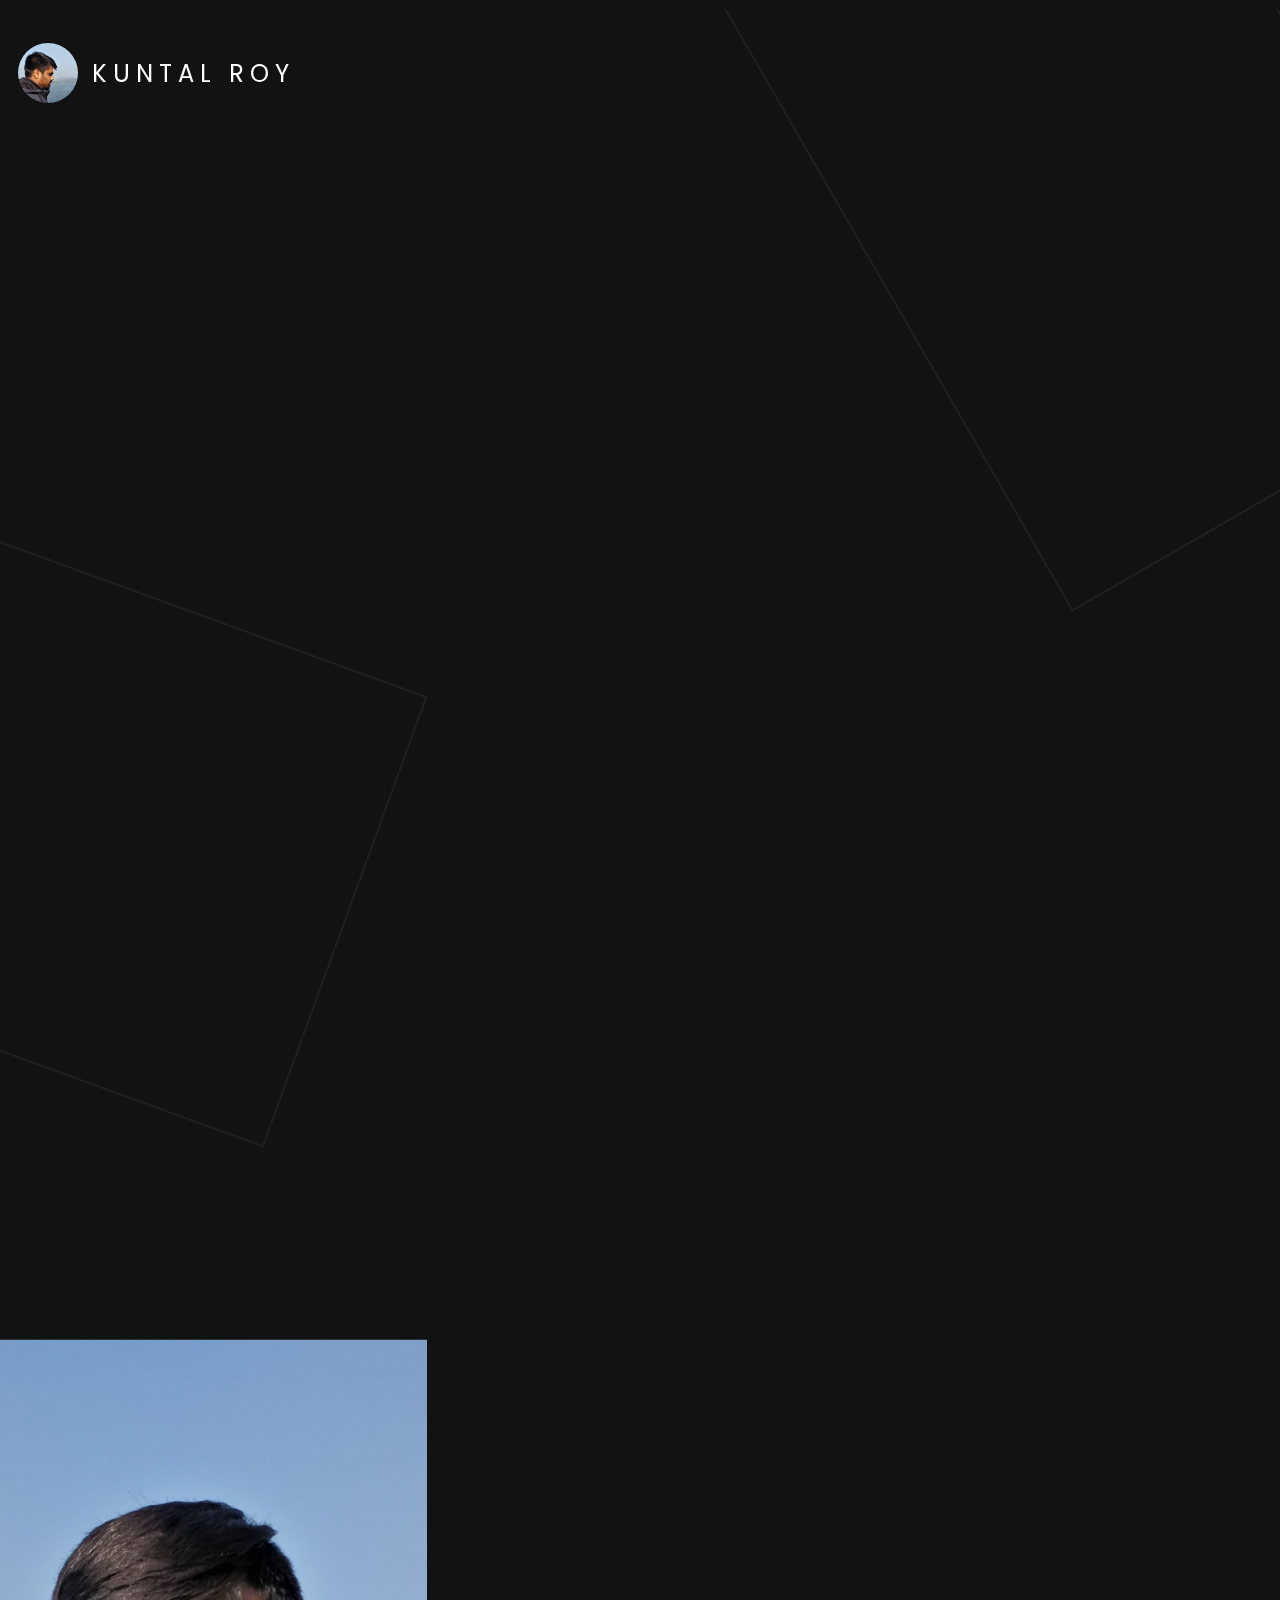
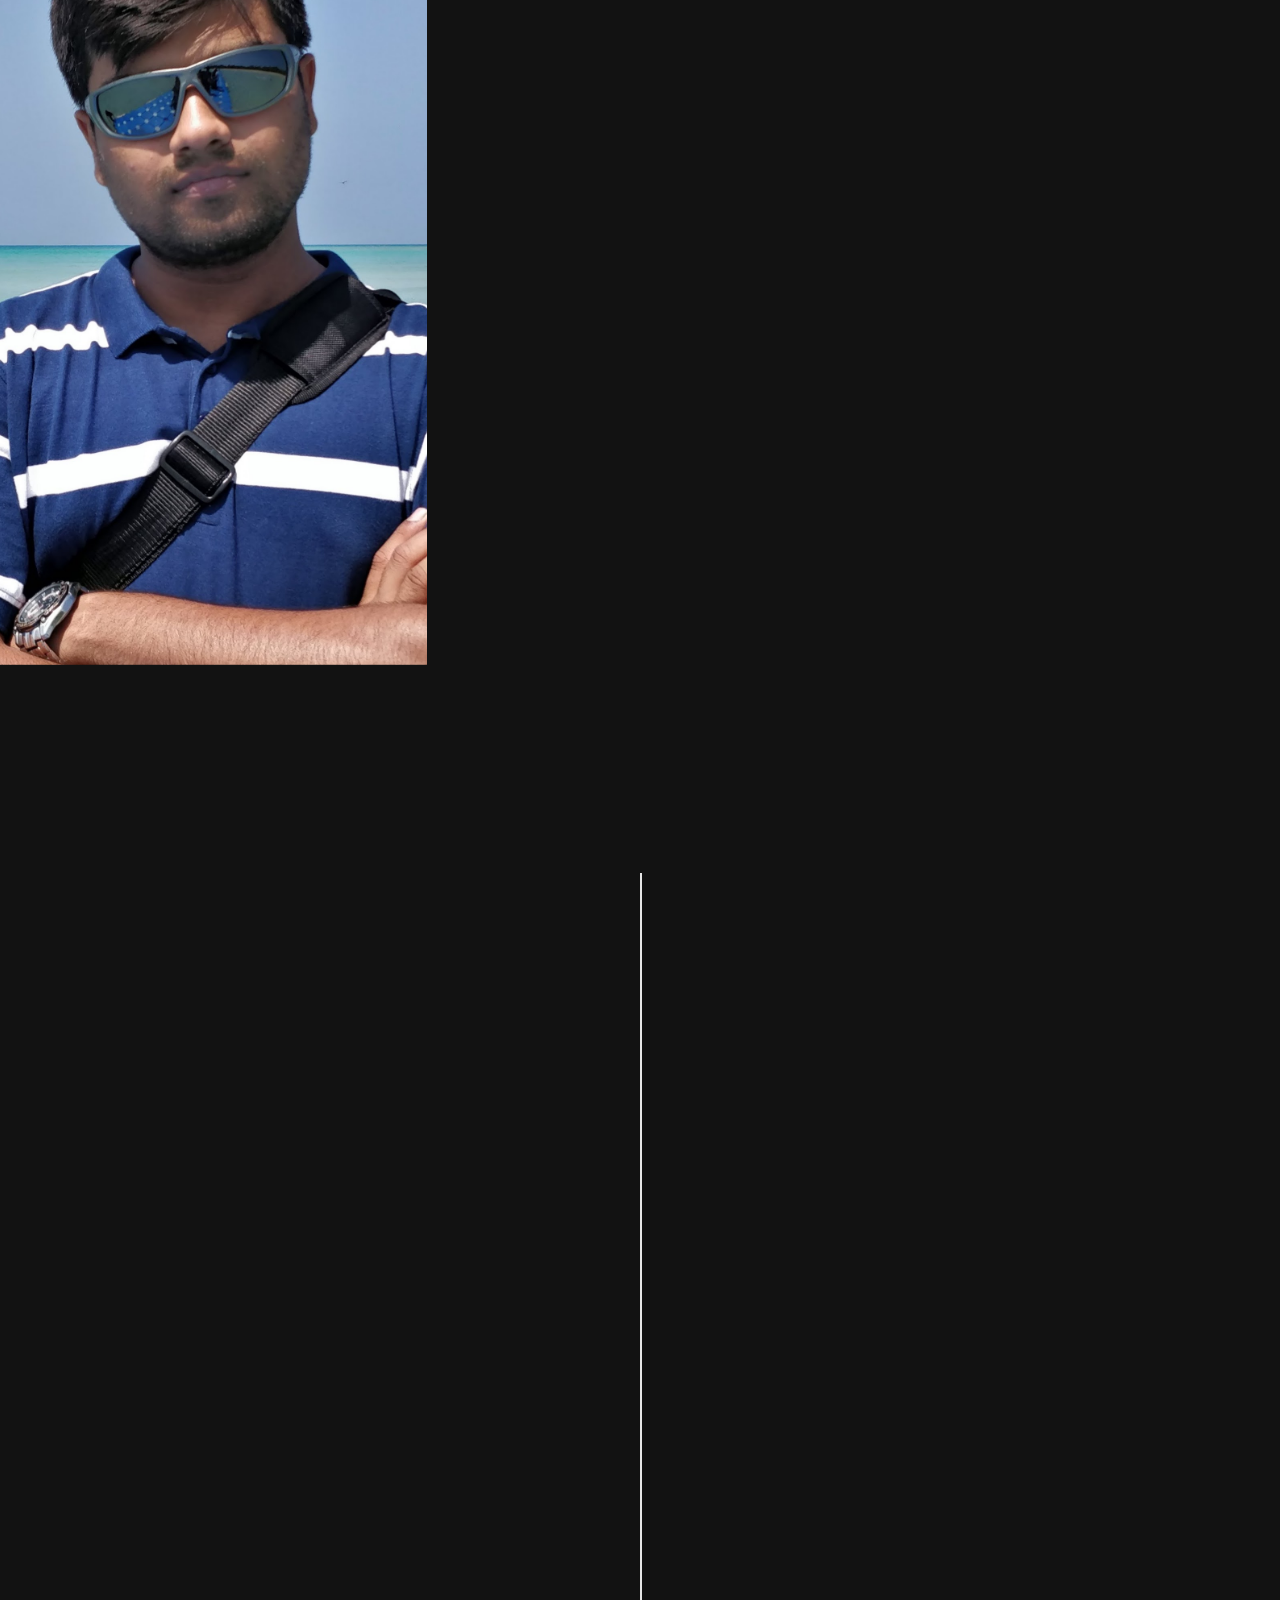
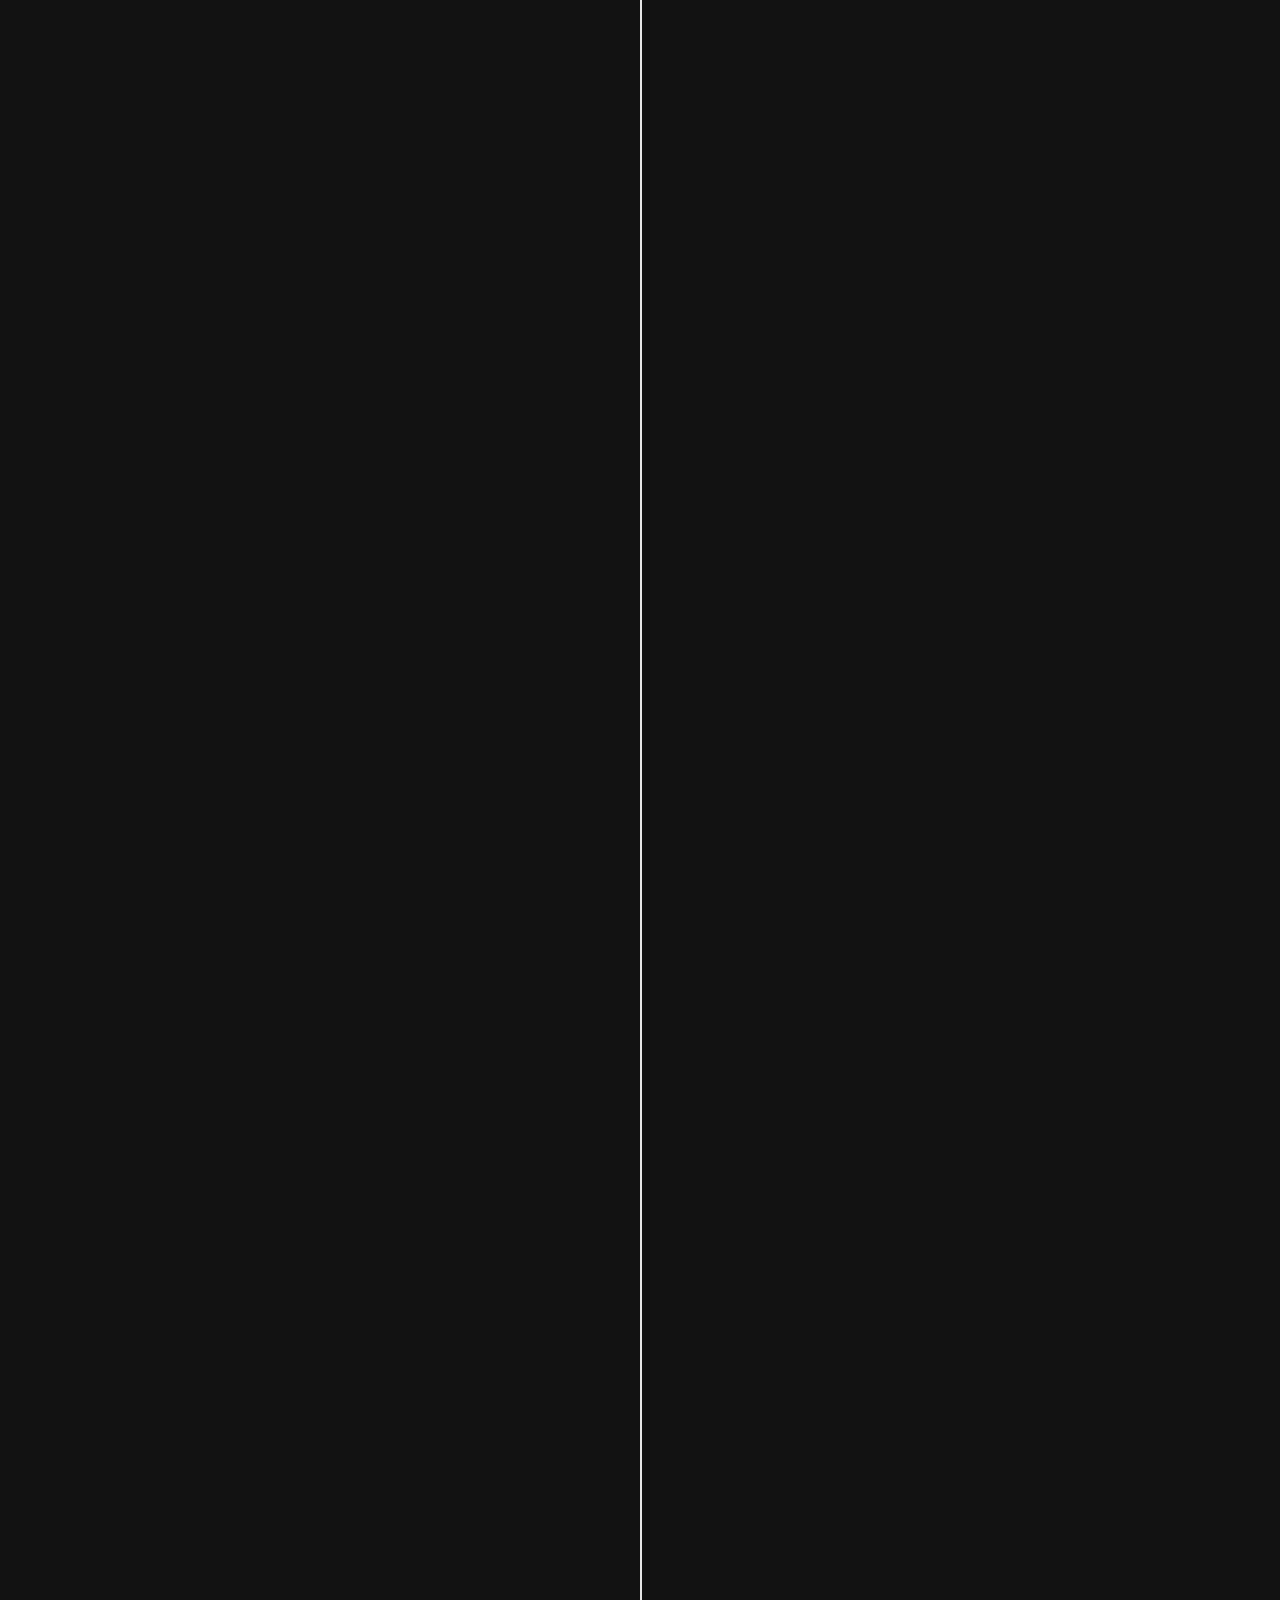
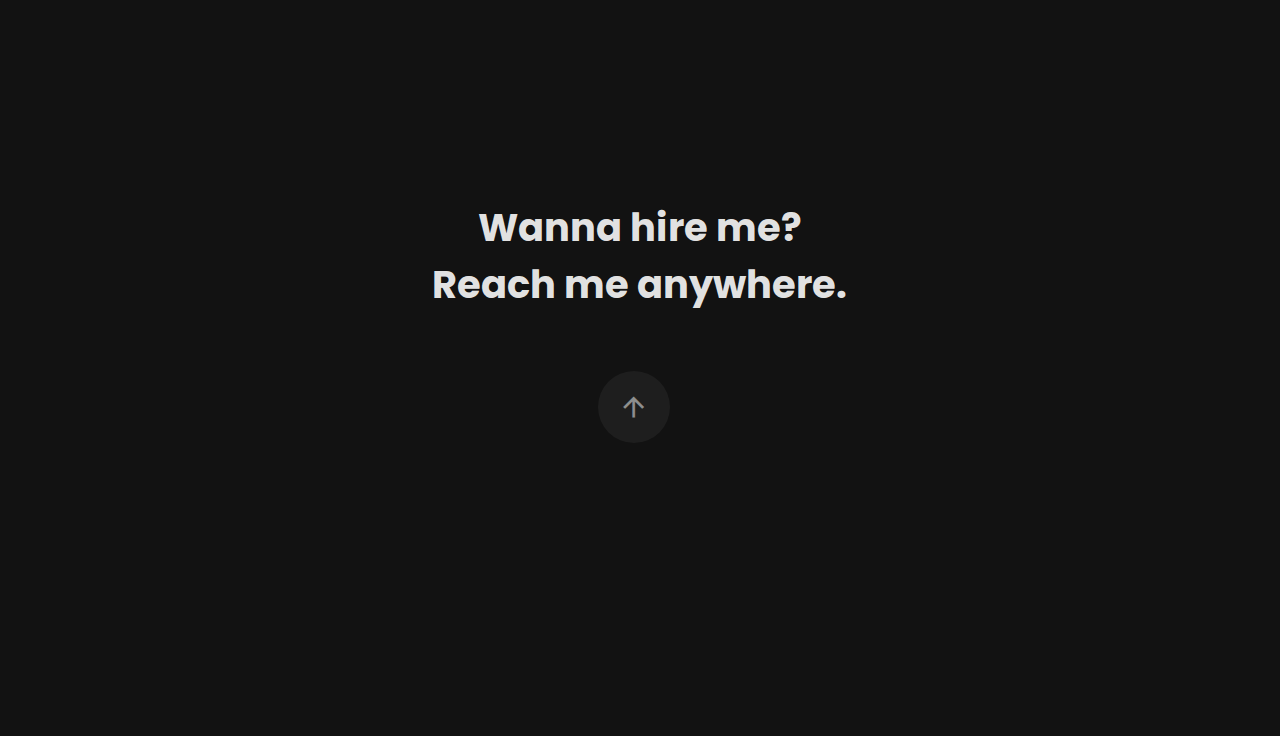
==== commit d96cd884: "Added link in contact section to go to home" ====
--- a/index.html
+++ b/index.html
@@ -34,27 +34,6 @@
       </div>
     </div>
     <div class="page">
-    <nav id="colorlib-main-nav" role="navigation">
-      <a href="#" class="js-colorlib-nav-toggle colorlib-nav-toggle active"><i></i></a>
-      <div class="js-fullheight colorlib-table">
-        <div class="img" style="background-image: url(images/person_1.jpg);"></div>
-        <div class="colorlib-table-cell js-fullheight">
-          <div class="row no-gutters">
-            <div class="col-md-12 text-center">
-              <h1 class="mb-4"><a href="index.html" class="logo">Kuntal Roy</a></h1>
-              <ul>
-                <!-- <li class="active"><a href="index.html"><span><small>01</small>Home</span></a></li> -->
-                <li><a href="#aboutme"><span><small>02</small>Resume</span></a></li>
-                <li><a href="services.html"><span><small>03</small>Services</span></a></li>
-                <li><a href="portfolio.html"><span><small>04</small>Portfolio</span></a></li>
-                <li><a href="blog.html"><span><small>05</small>Blog</span></a></li>
-                <li><a href="contact.html"><span><small>06</small>Contact</span></a></li>
-              </ul>
-            </div>
-          </div>
-        </div>
-      </div>
-    </nav>
     
     <div id="colorlib-page">
       <header>
@@ -65,10 +44,10 @@
                 <a class="colorlib-logo" href="index.html"><span class="logo-img" style="background-image: url(images/person_1.jpg);"></span>Kuntal Roy</a>
               </div>
               <!-- <a href="#" class="js-colorlib-nav-toggle colorlib-nav-toggle"><i></i></a> -->
-              <a href="#contactme" class="colorlib-nav-toggle" id="nav-menu-item">Say Hi!</a>
-              <a href="#projects" class="colorlib-nav-toggle" id="nav-menu-item">Projects</a>
-              <a href="#skills" class="colorlib-nav-toggle" id="nav-menu-item">Skills</a>
-              <a href="#profile" class="colorlib-nav-toggle" id="nav-menu-item">Profile</a>
+              <a href="#contactme" class="colorlib-nav-toggle ftco-animate" id="nav-contact-item">Say Hi!</a>
+              <a href="#projects" class="colorlib-nav-toggle ftco-animate" id="nav-menu-item">Projects</a>
+              <a href="#skills" class="colorlib-nav-toggle ftco-animate" id="nav-menu-item">Skills</a>
+              <a href="#profile" class="colorlib-nav-toggle ftco-animate" id="nav-menu-item">Profile</a>
             </div>
           </div>
         </div>
@@ -94,10 +73,10 @@
               <div class="col-md-12 ftco-animate" data-scrollax=" properties: { translateY: '70%' }">
                 <p><a href="#" class="scroll">I'm a Tech Enthusiast</a></p>
                 <h1 class="mb-3" data-scrollax="properties: {translateY: '30%', opacity: 1.6}">CS grad @ OSU</h1>
-              </div>
-            </div>
-          </div>
-        </div>
+              </div>              
+            </div>            
+          </div>
+        </div>        
       </section>
       <!-- END slider -->
 
@@ -146,10 +125,10 @@
             <div class="row">
               <div class="col-md-12 col-md-offset-0">
                 <ul class="timeline">
-                  <li class="timeline-heading text-center animate-box">
+                  <li class="timeline-heading text-center ftco-animate">
                     <div><h3>Education</h3></div>
                   </li>
-                  <li class="timeline-inverted animate-box">
+                  <li class="ftco-animate timeline-inverted">
                     <div class="timeline-badge"><i class="icon-graduation-cap"></i></div>
                     <div class="timeline-panel">
                       <div class="timeline-heading">
@@ -164,7 +143,7 @@
                       </div>
                     </div>
                   </li>
-                  <li class="animate-box timeline-unverted">
+                  <li class="ftco-animate timeline-unverted">
                     <div class="timeline-badge"><i class="icon-graduation-cap"></i></div>
                     <div class="timeline-panel">
                       <div class="timeline-heading">
@@ -179,7 +158,7 @@
                       </div>
                     </div>
                   </li>
-                  <li class="timeline-inverted animate-box">
+                  <li class="timeline-inverted ftco-animate">
                     <div class="timeline-badge"><i class="icon-graduation-cap"></i></div>
                     <div class="timeline-panel">
                       <div class="timeline-heading">
@@ -192,10 +171,10 @@
                     </div>
                   </li>
                   <br/>
-                  <li class="timeline-heading text-center animate-box">
+                  <li class="timeline-heading text-center ftco-animate">
                     <div><h3>Work Experience</h3></div>
                   </li>
-                  <li class="animate-box timeline-unverted">
+                  <li class="ftco-animate timeline-unverted">
                     <div class="timeline-badge"><i class="icon-suitcase"></i></div>
                     <div class="timeline-panel">
                       <div class="timeline-heading">
@@ -208,7 +187,7 @@
                     </div>
                   </li>
                   <br/>
-                  <li class="timeline-inverted animate-box">
+                  <li class="timeline-inverted ftco-animate">
                     <div class="timeline-badge"><i class="icon-suitcase"></i></div>
                     <div class="timeline-panel">
                       <div class="timeline-heading">
@@ -220,7 +199,7 @@
                       </div>
                     </div>
                   </li>
-                  <li class="animate-box timeline-unverted">
+                  <li class="ftco-animate timeline-unverted">
                     <div class="timeline-badge"><i class="icon-suitcase"></i></div>
                     <div class="timeline-panel">
                       <div class="timeline-heading">
@@ -232,7 +211,7 @@
                       </div>
                     </div>
                   </li>
-                  <li class="timeline-inverted animate-box">
+                  <li class="timeline-inverted ftco-animate">
                     <div class="timeline-badge"><i class="icon-suitcase"></i></div>
                     <div class="timeline-panel">
                       <div class="timeline-heading">
@@ -430,6 +409,9 @@
               </div>
               <div class="ftco-footer-widget">
                 <h2 class="mb-5">Wanna hire me?<br>Reach me anywhere.</h2>
+                <ul class="ftco-footer-social list-unstyled mt-4">
+                  <li><a href="#"><span class="icon-arrow_upward"></span></a></li>
+                </ul>
               </div>
             </div>
           </div>
--- a/css/style.css
+++ b/css/style.css
@@ -84,7 +84,7 @@
   color: #212529;
   text-align: left;
   background-color: #fff;
-  zoom: 125%;
+  zoom: 120%;
 }
 
 [tabindex="-1"]:focus {
@@ -11656,3 +11656,17 @@
 #nav-menu-item {
   padding: 10px;
 }
+
+#nav-contact-item {
+  padding: 10px;
+  border-radius: 15px;
+}
+
+#nav-menu-item:hover {
+  color: white;
+}
+
+#nav-contact-item:hover {
+  color: white;
+  background-color: #3388fb;
+}
